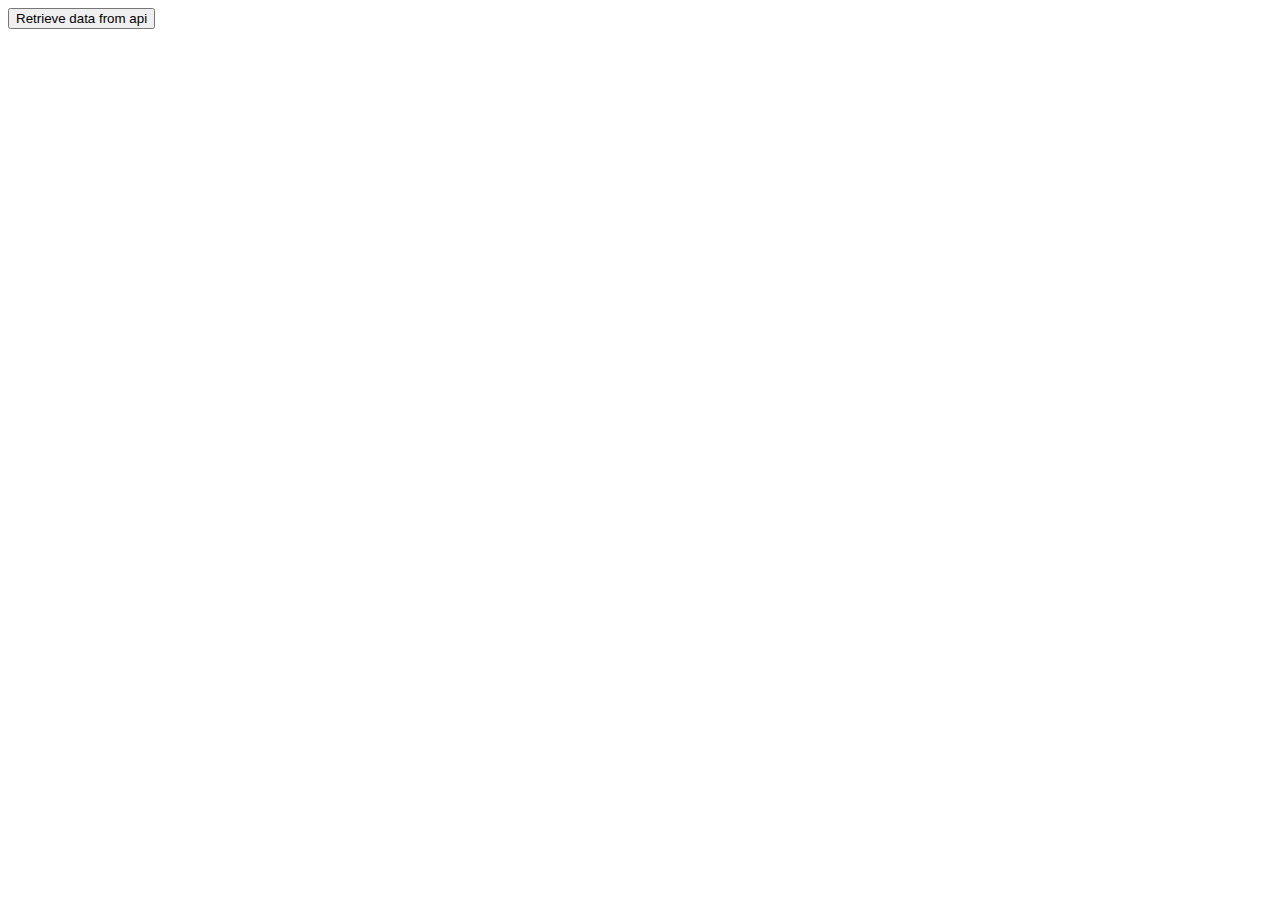
==== client/front.html @ 6da39e4c "primer commit" ====
<!DOCTYPE html>
<html lang="es">
  <head>
    <meta charset="UTF-8" />
    <meta http-equiv="X-UA-Compatible" content="IE=edge" />
    <meta name="viewport" content="width=device-width, initial-scale=1.0" />
    <title>Document</title>
    <script>
      function retrieveData () {
          fetch("http://localhost/e-commerce-ferreyra/boilerplate_front_back_php/server/productos")
          .then((res) => res.json())
          .then((data) => {
              // console.log(data);
              // data = data[0];
              // console.log(data.nombre);
              for (let i=0; i < data.length; i++) {
                const datos = document.createElement("div");
                datos.innerText = "Producto: " + data[i].nombre + "\nCantidad: " + data[i].cantidad + "\nPrecio:" + data[i].precio;
                const div = document.getElementById("datos");
                div.appendChild(datos);
              }
            });
        };
      document.addEventListener("DOMContentLoaded", function (event) { 
        const button = document.querySelector(".button");
        button.addEventListener("click", () => {
          retrieveData();
        });
        //Las peticiones se hacen a la uri del server segun las rutas definidas
        
      });
    </script>
  </head>
  <body>
    <button type="button" class="button">Retrieve data from api</button>
    <div id="datos"></div>
  </body>
</html>
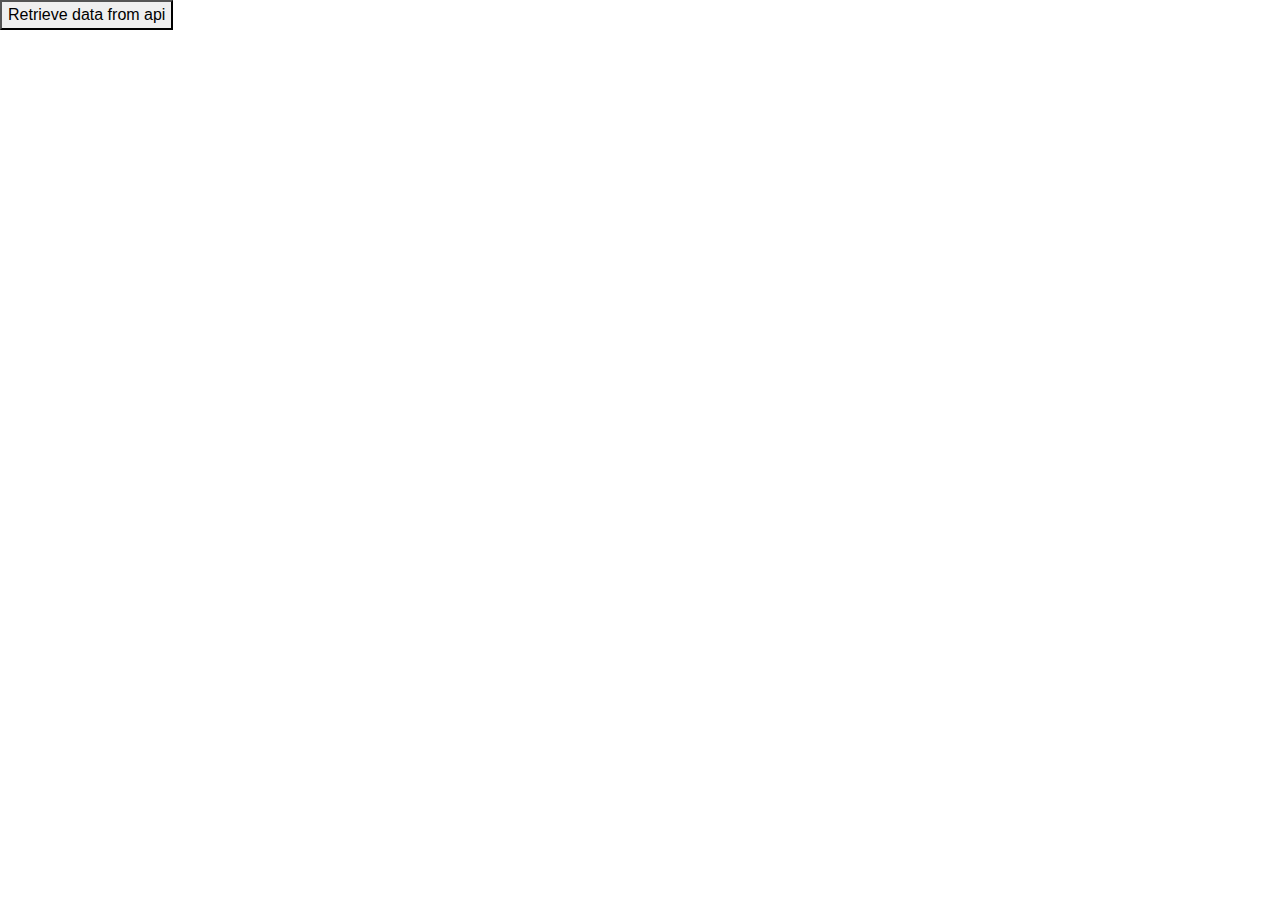
==== commit 7041471f: "Ya puede mostrar al cargar" ====
--- a/client/front.html
+++ b/client/front.html
@@ -4,20 +4,21 @@
     <meta charset="UTF-8" />
     <meta http-equiv="X-UA-Compatible" content="IE=edge" />
     <meta name="viewport" content="width=device-width, initial-scale=1.0" />
+    <link rel="stylesheet" href="bootstrap/css/bootstrap.min.css">
     <title>Document</title>
     <script>
       function retrieveData () {
-          fetch("http://localhost/e-commerce-ferreyra/boilerplate_front_back_php/server/productos")
+          fetch("http://localhost/e-commerce-ferreyra/boilerplate_front_back_php/server/mostrar-productos")
           .then((res) => res.json())
           .then((data) => {
-              // console.log(data);
-              // data = data[0];
-              // console.log(data.nombre);
-              for (let i=0; i < data.length; i++) {
-                const datos = document.createElement("div");
-                datos.innerText = "Producto: " + data[i].nombre + "\nCantidad: " + data[i].cantidad + "\nPrecio:" + data[i].precio;
-                const div = document.getElementById("datos");
-                div.appendChild(datos);
+            console.log(data)
+              let datos = document.getElementById('datos');
+              for (let i = 0; i < data.length; i++) {
+                datos.innerHTML +=`<h1>${data[i].titulo}</h1>
+                                <ul>
+                                  <li>${data[i].precio}</li>
+                                  <li>${data[i].nombre}</li>
+                                </ul>`
               }
             });
         };
@@ -33,6 +34,10 @@
   </head>
   <body>
     <button type="button" class="button">Retrieve data from api</button>
-    <div id="datos"></div>
+    <div id="datos">
+    </div>
+    <script src="https://cdn.jsdelivr.net/npm/@popperjs/core@2.9.2/dist/umd/popper.min.js" integrity="sha384-IQsoLXl5PILFhosVNubq5LC7Qb9DXgDA9i+tQ8Zj3iwWAwPtgFTxbJ8NT4GN1R8p" crossorigin="anonymous"></script>
+    <script src="https://code.jquery.com/jquery-3.6.0.js" integrity="sha256-H+K7U5CnXl1h5ywQfKtSj8PCmoN9aaq30gDh27Xc0jk=" crossorigin="anonymous"></script>
+    <script src="bootstrap/js/bootstrap.min.js"></script>
   </body>
 </html>
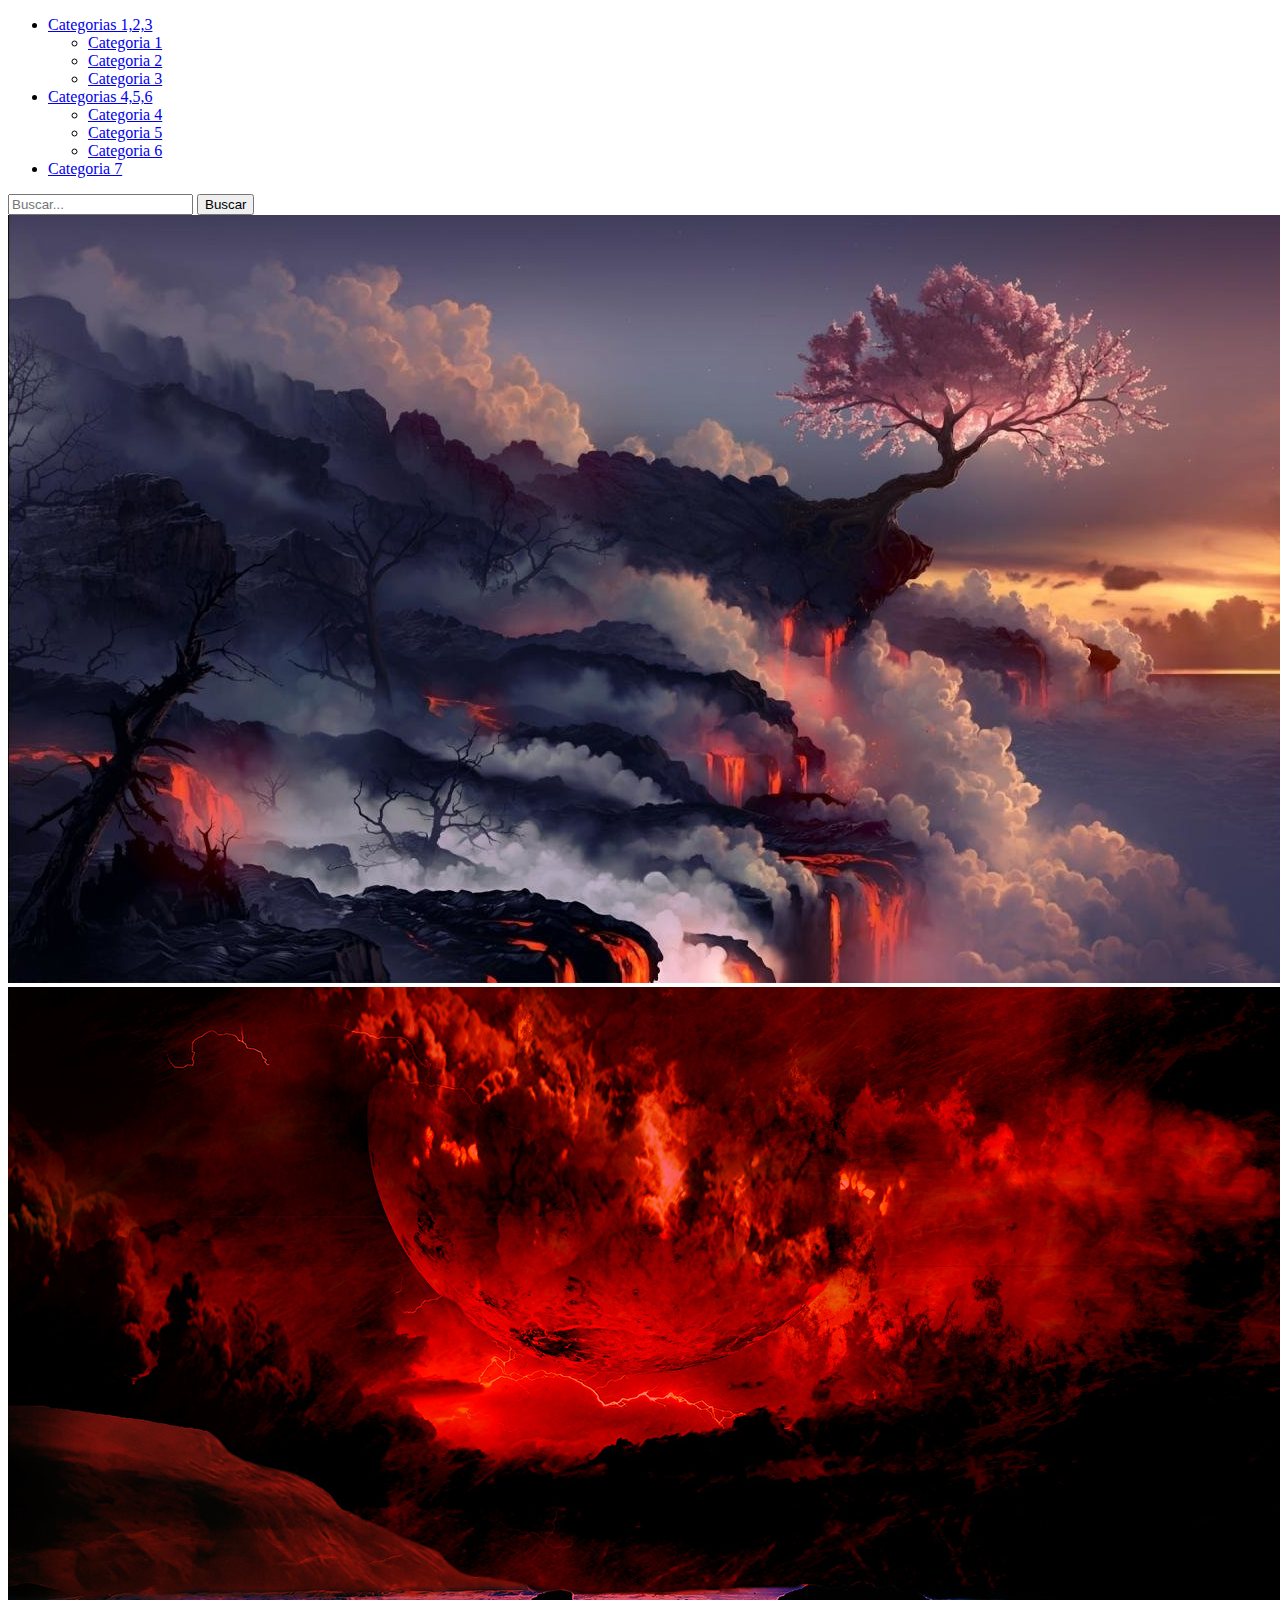
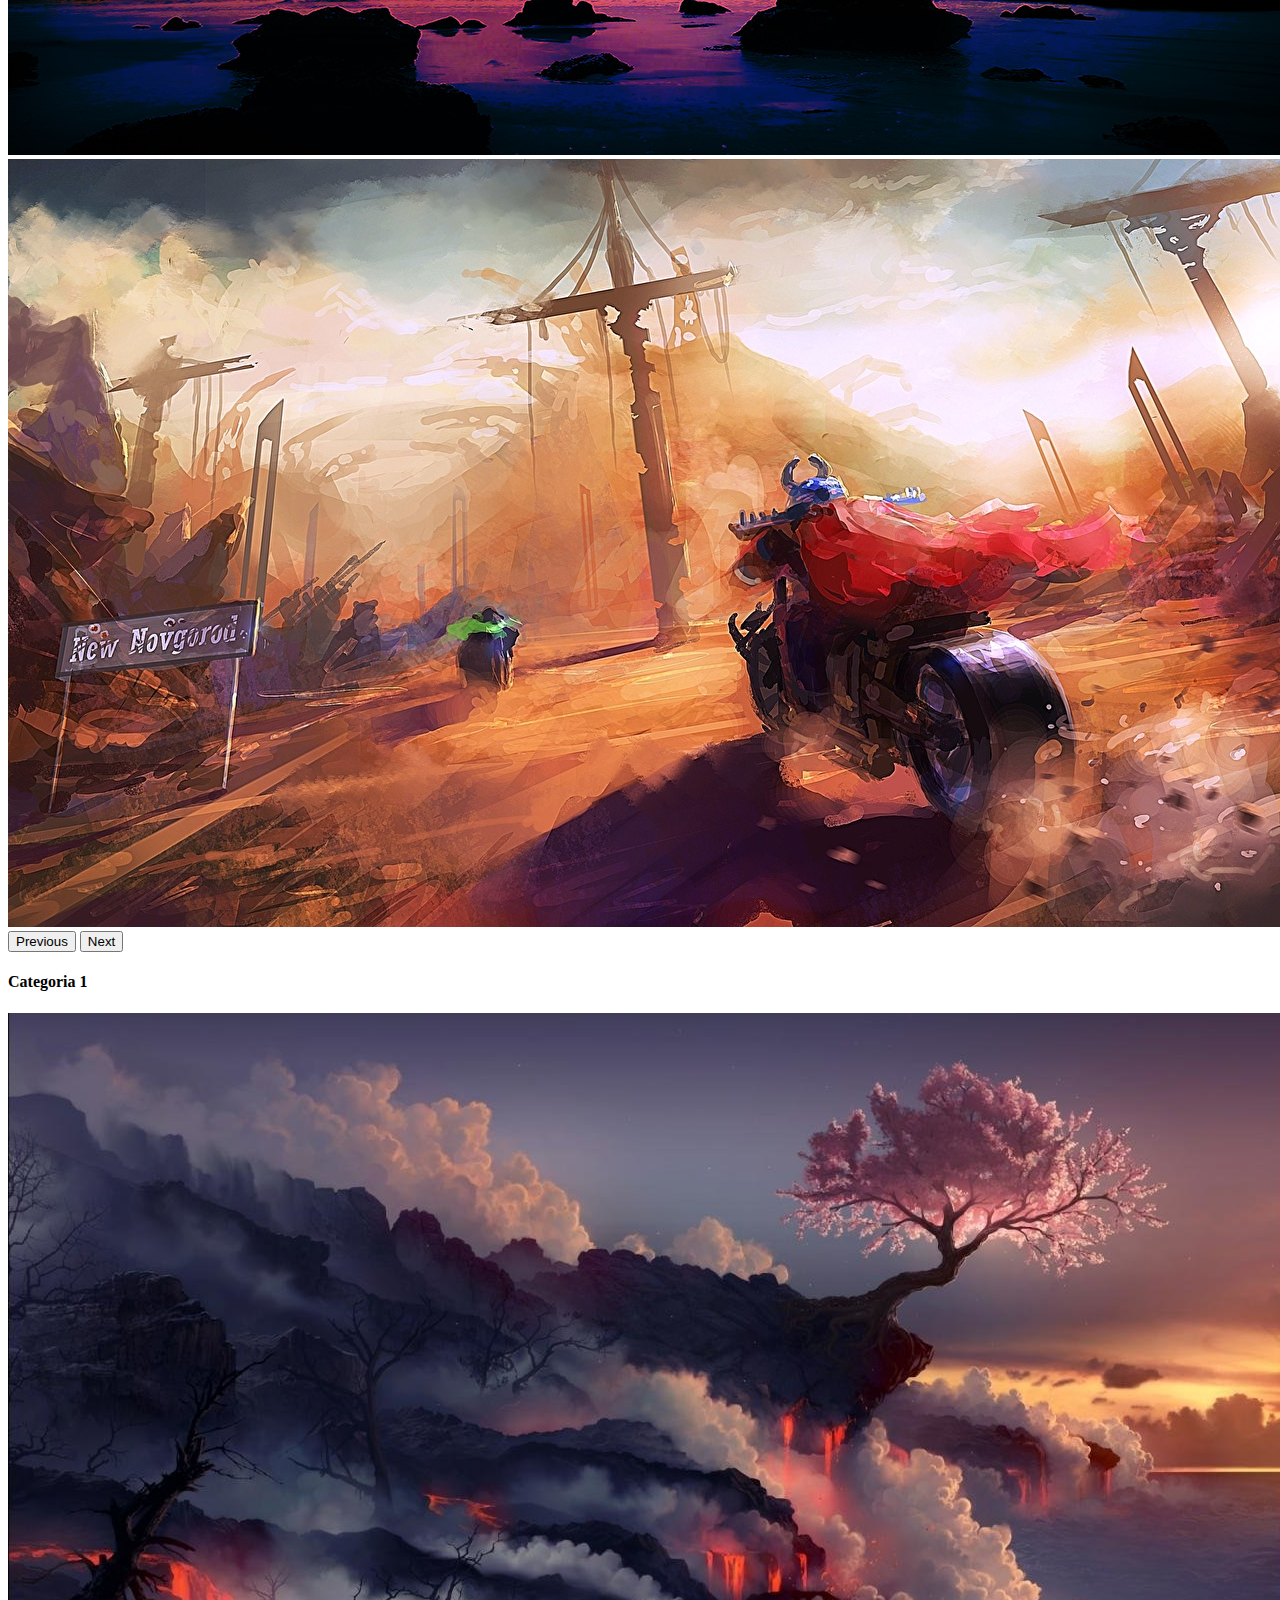
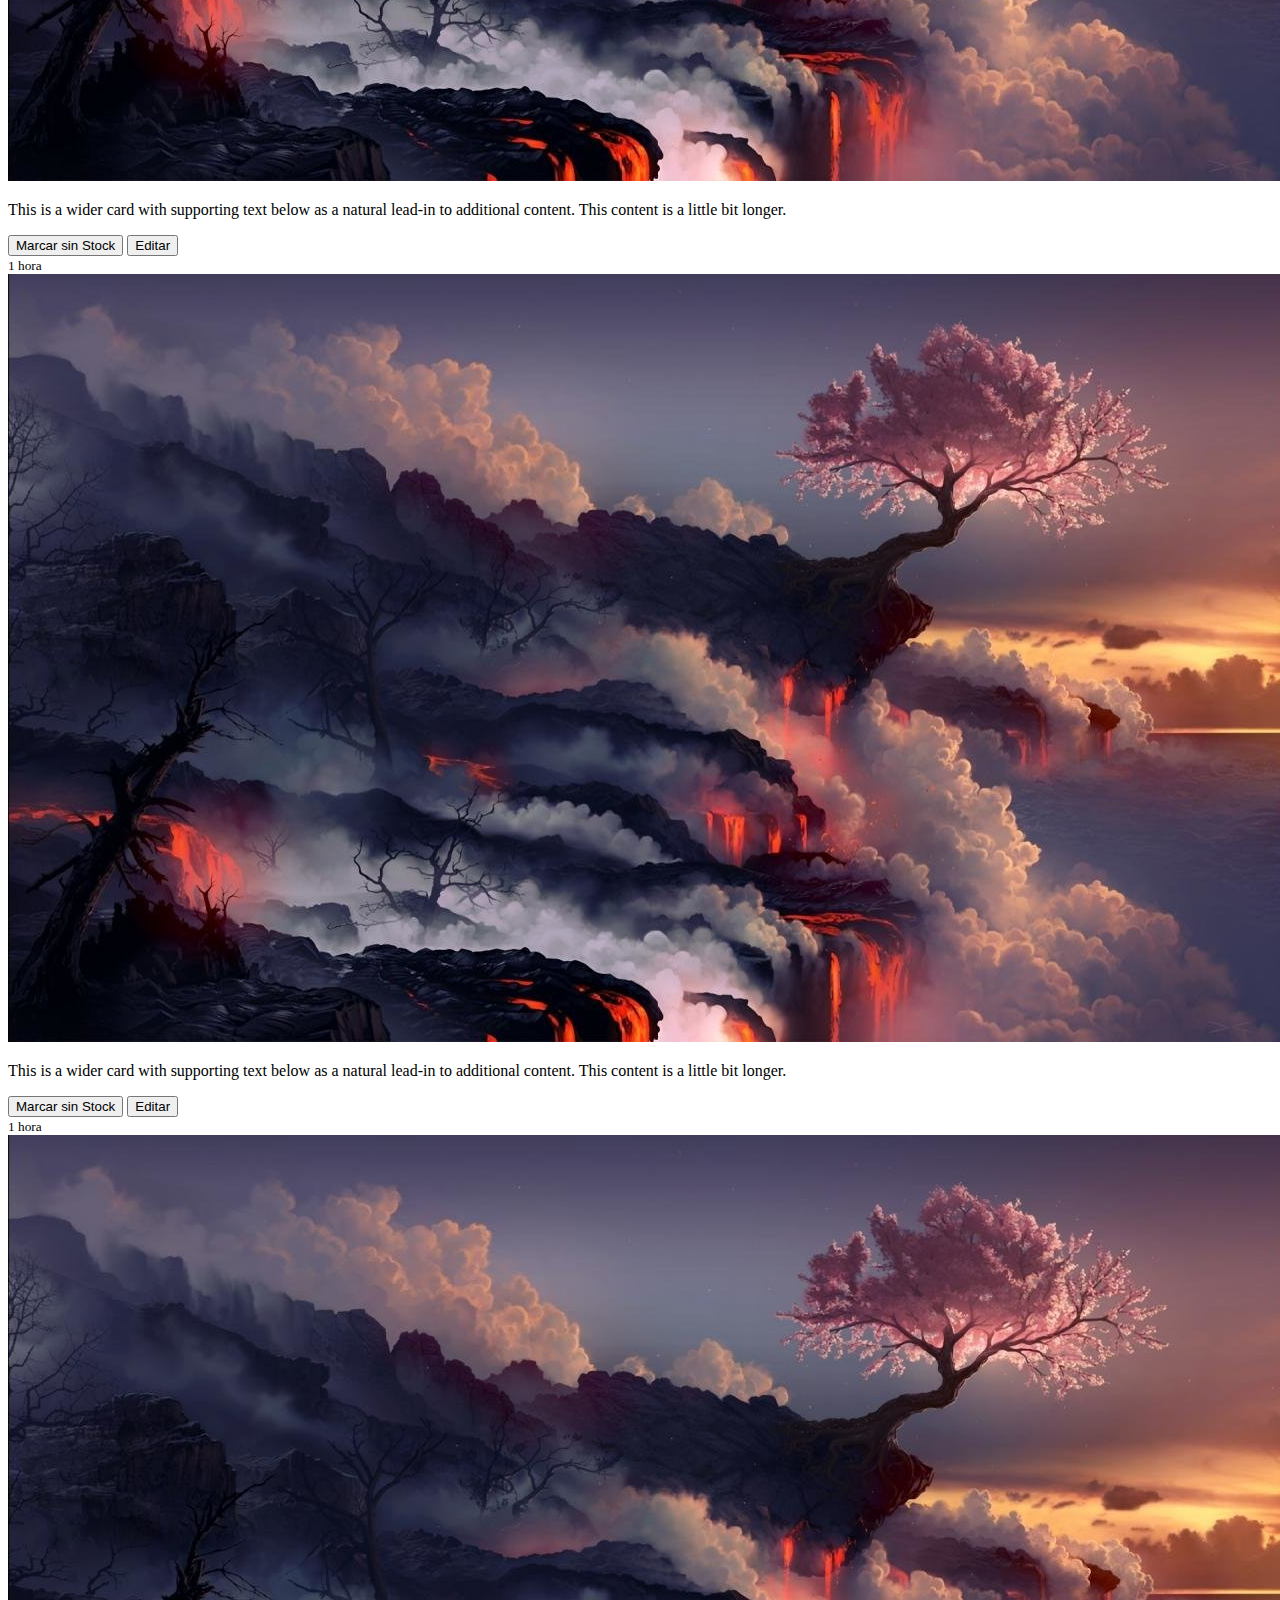
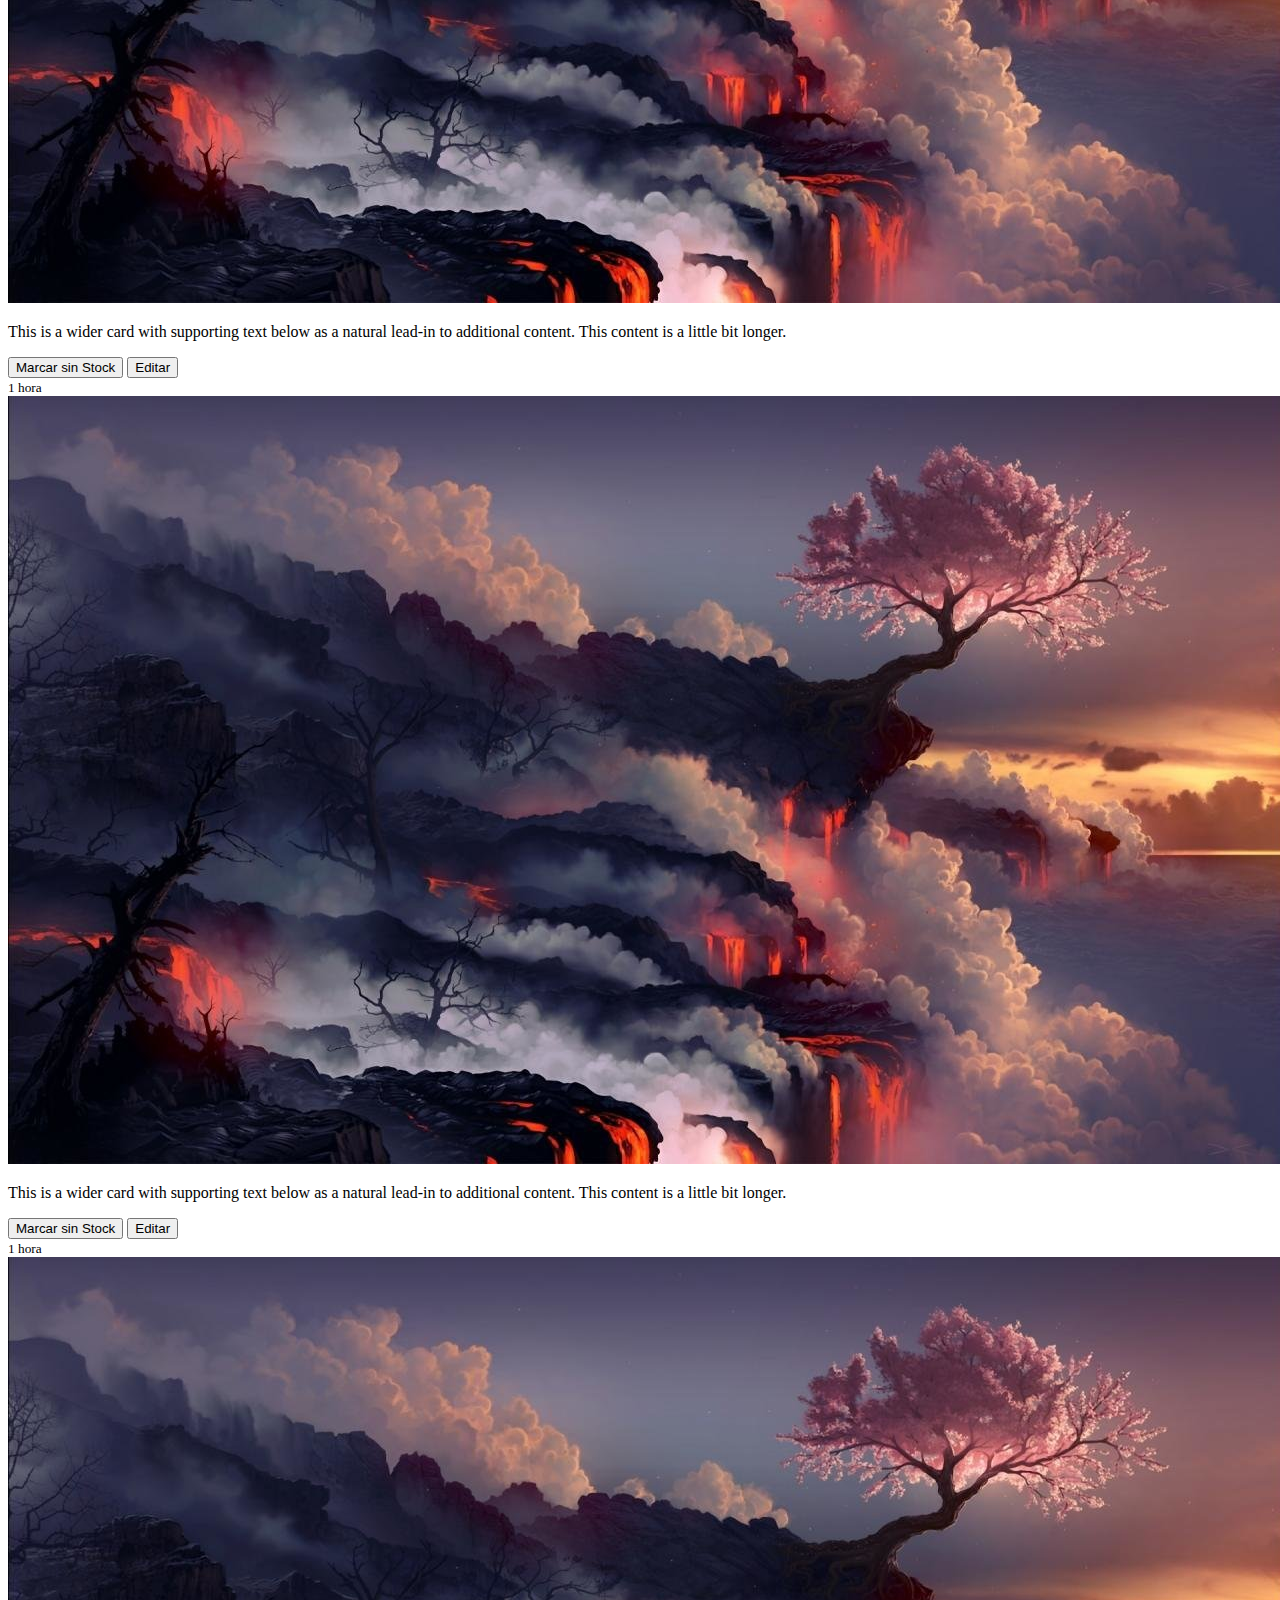
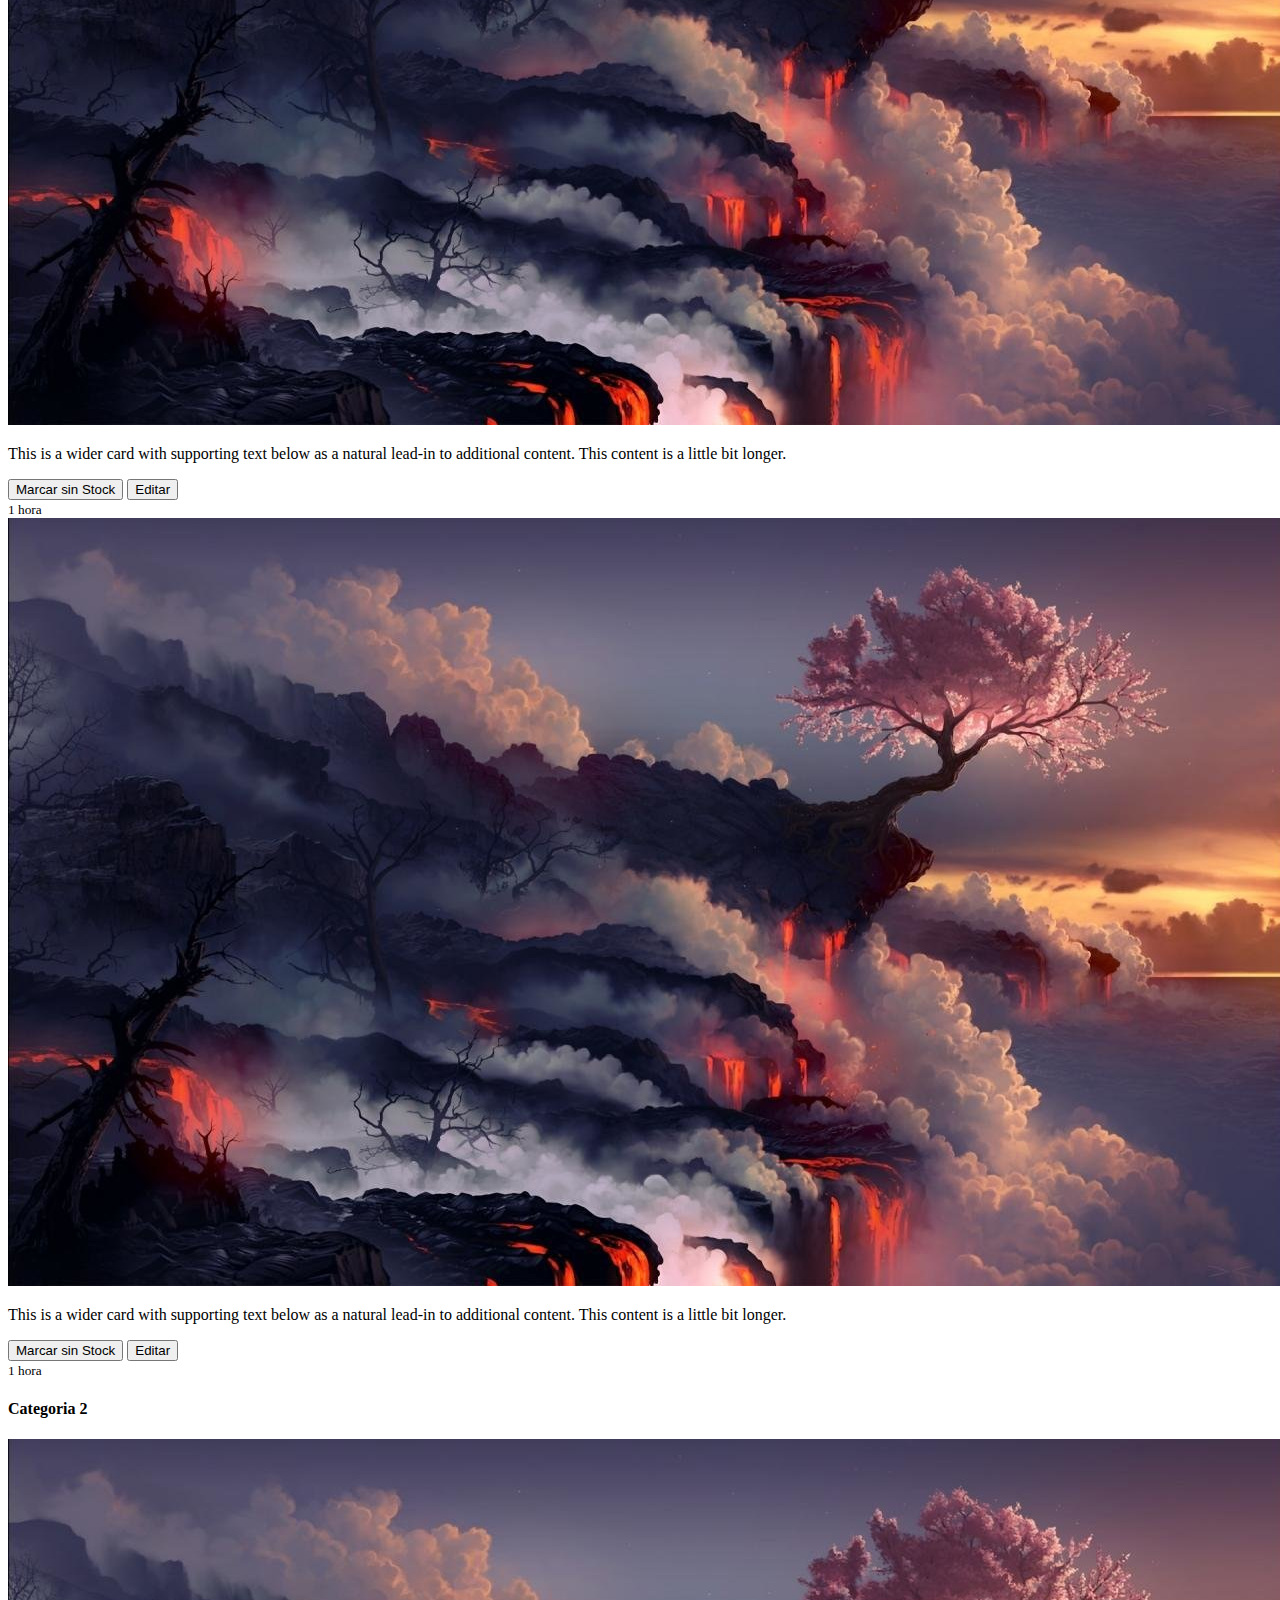
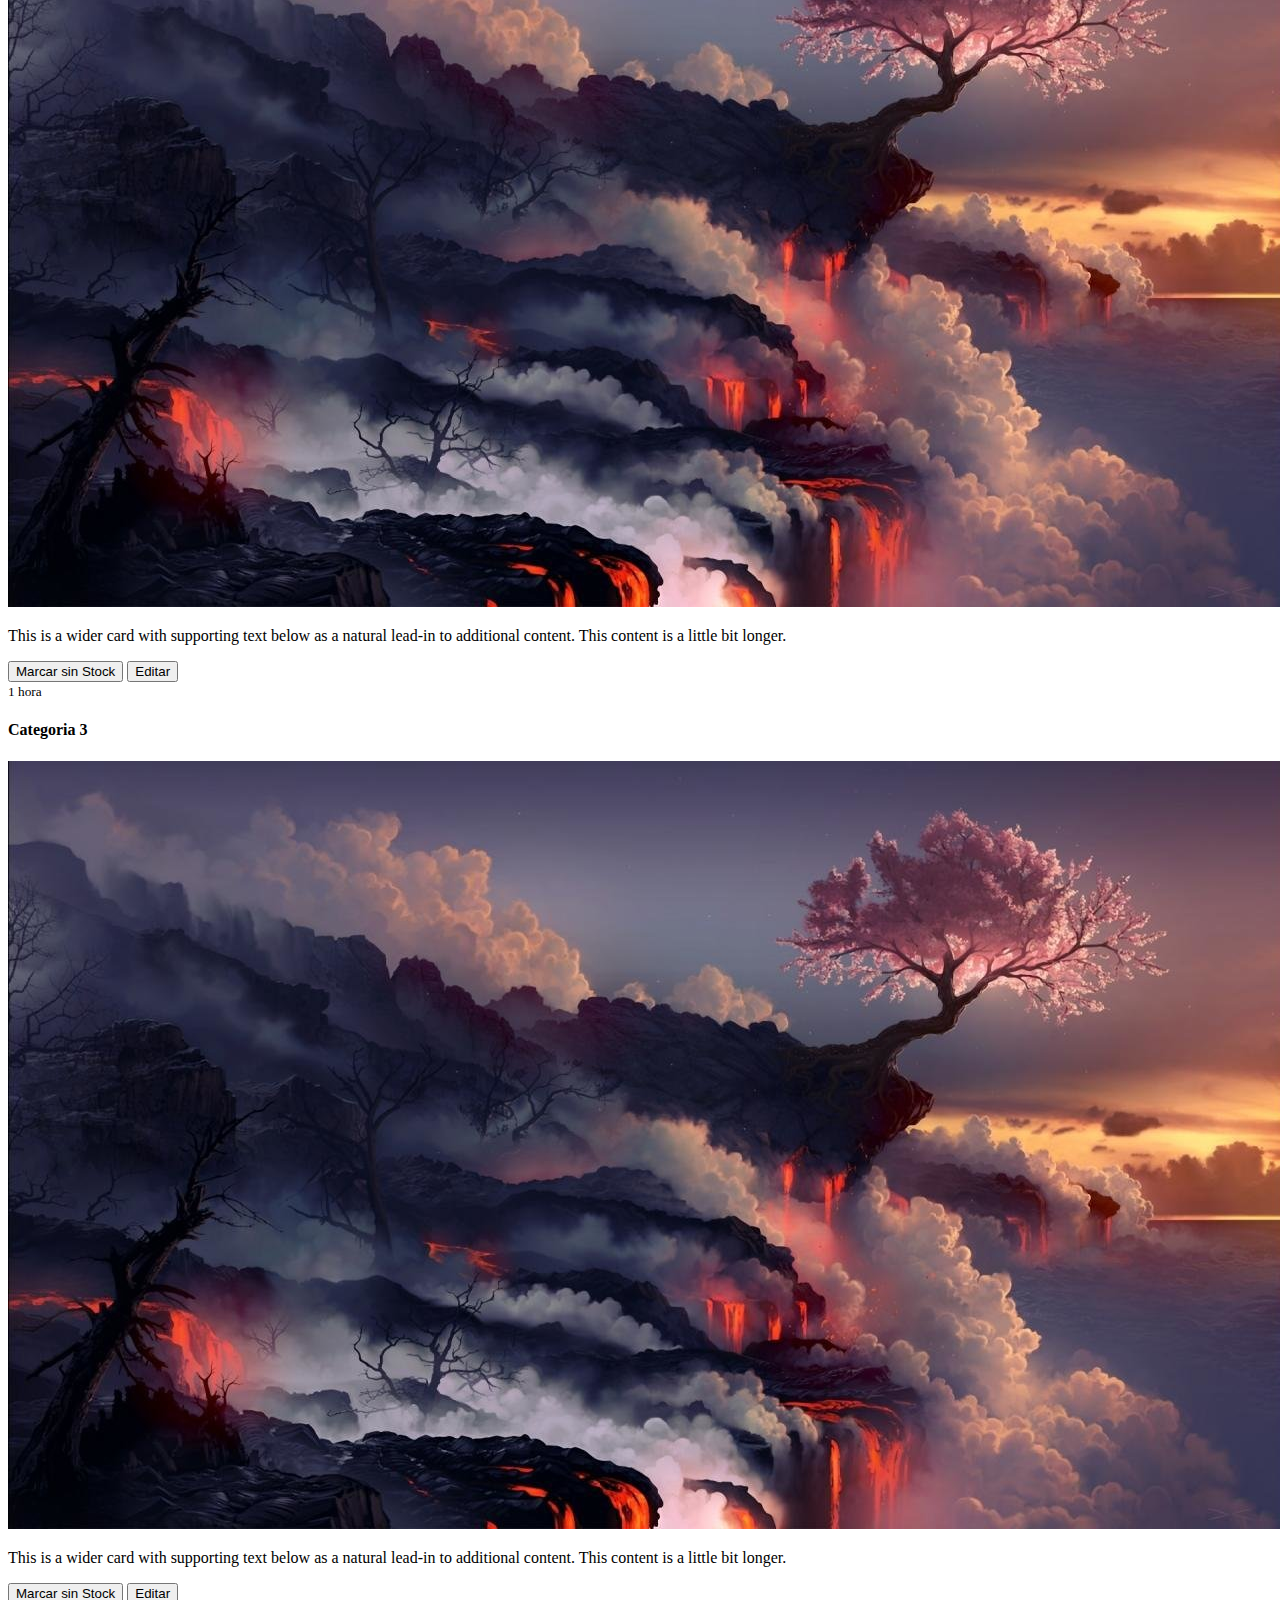
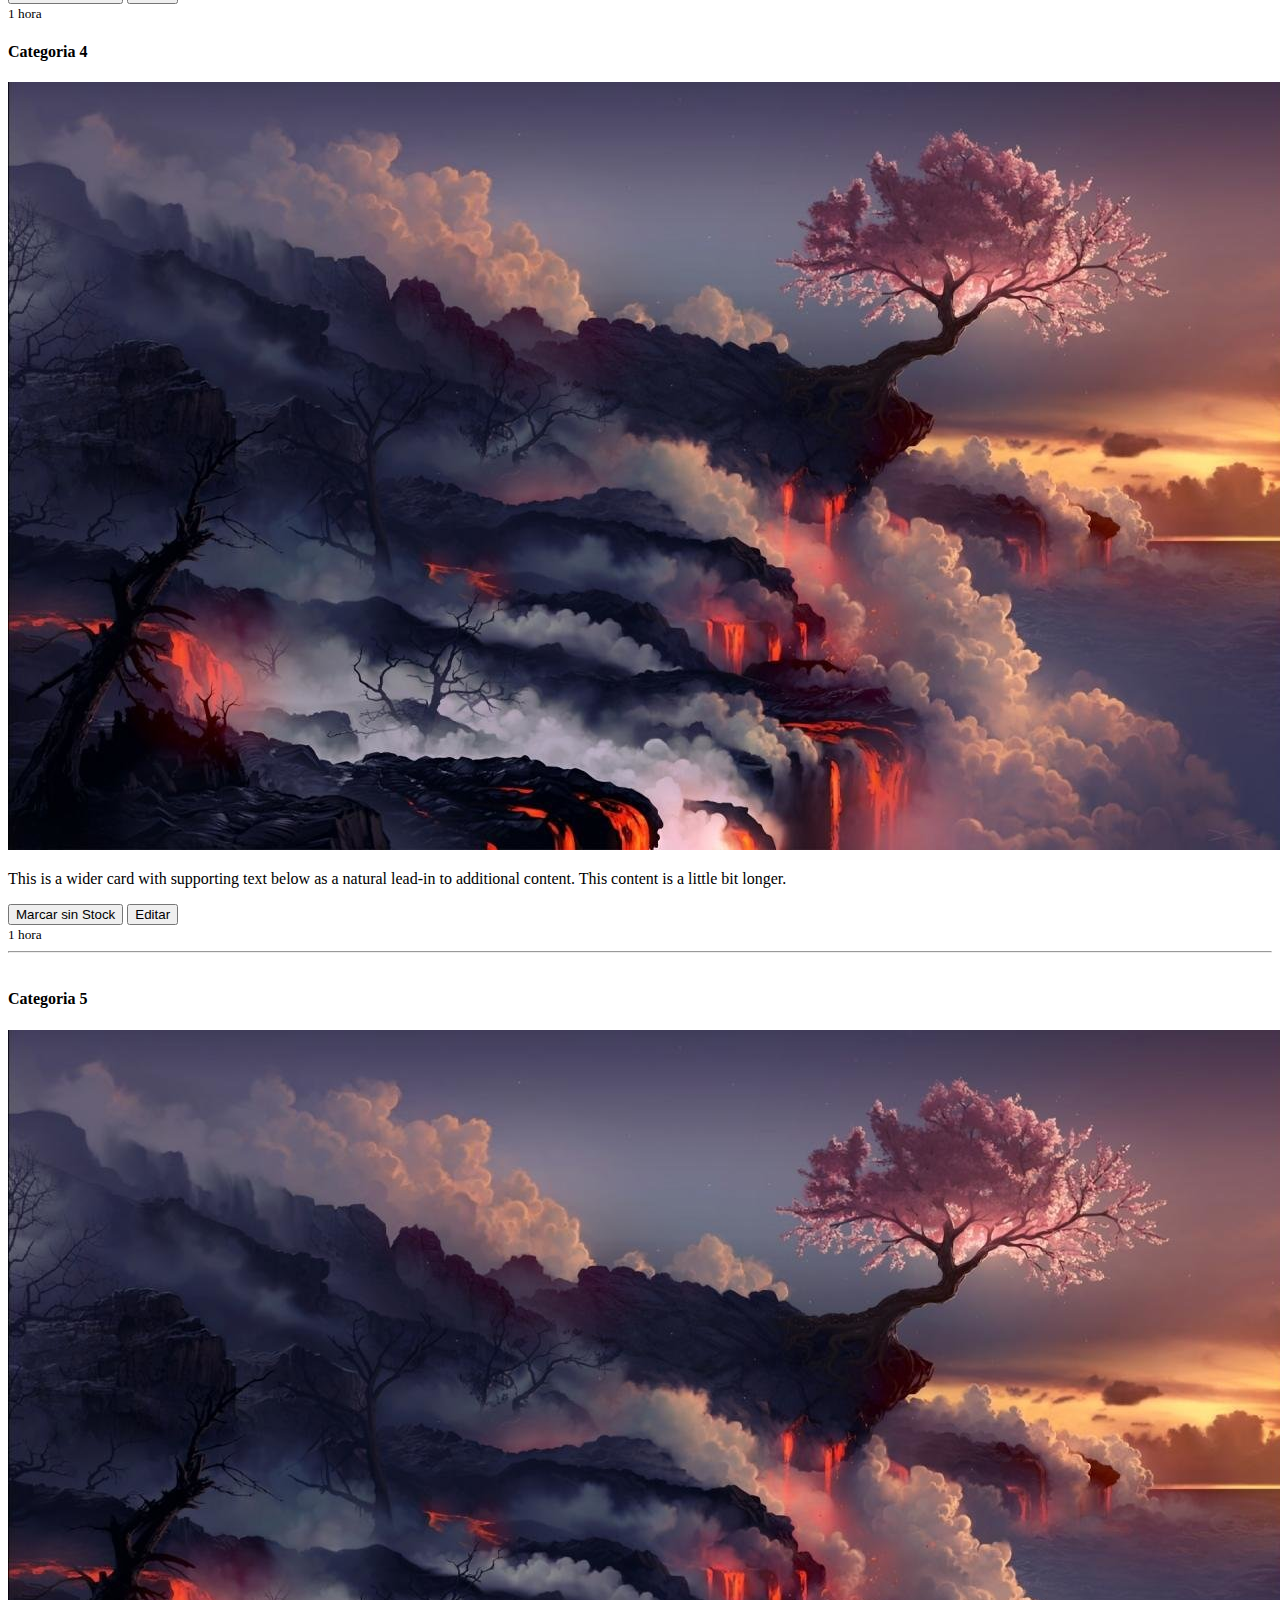
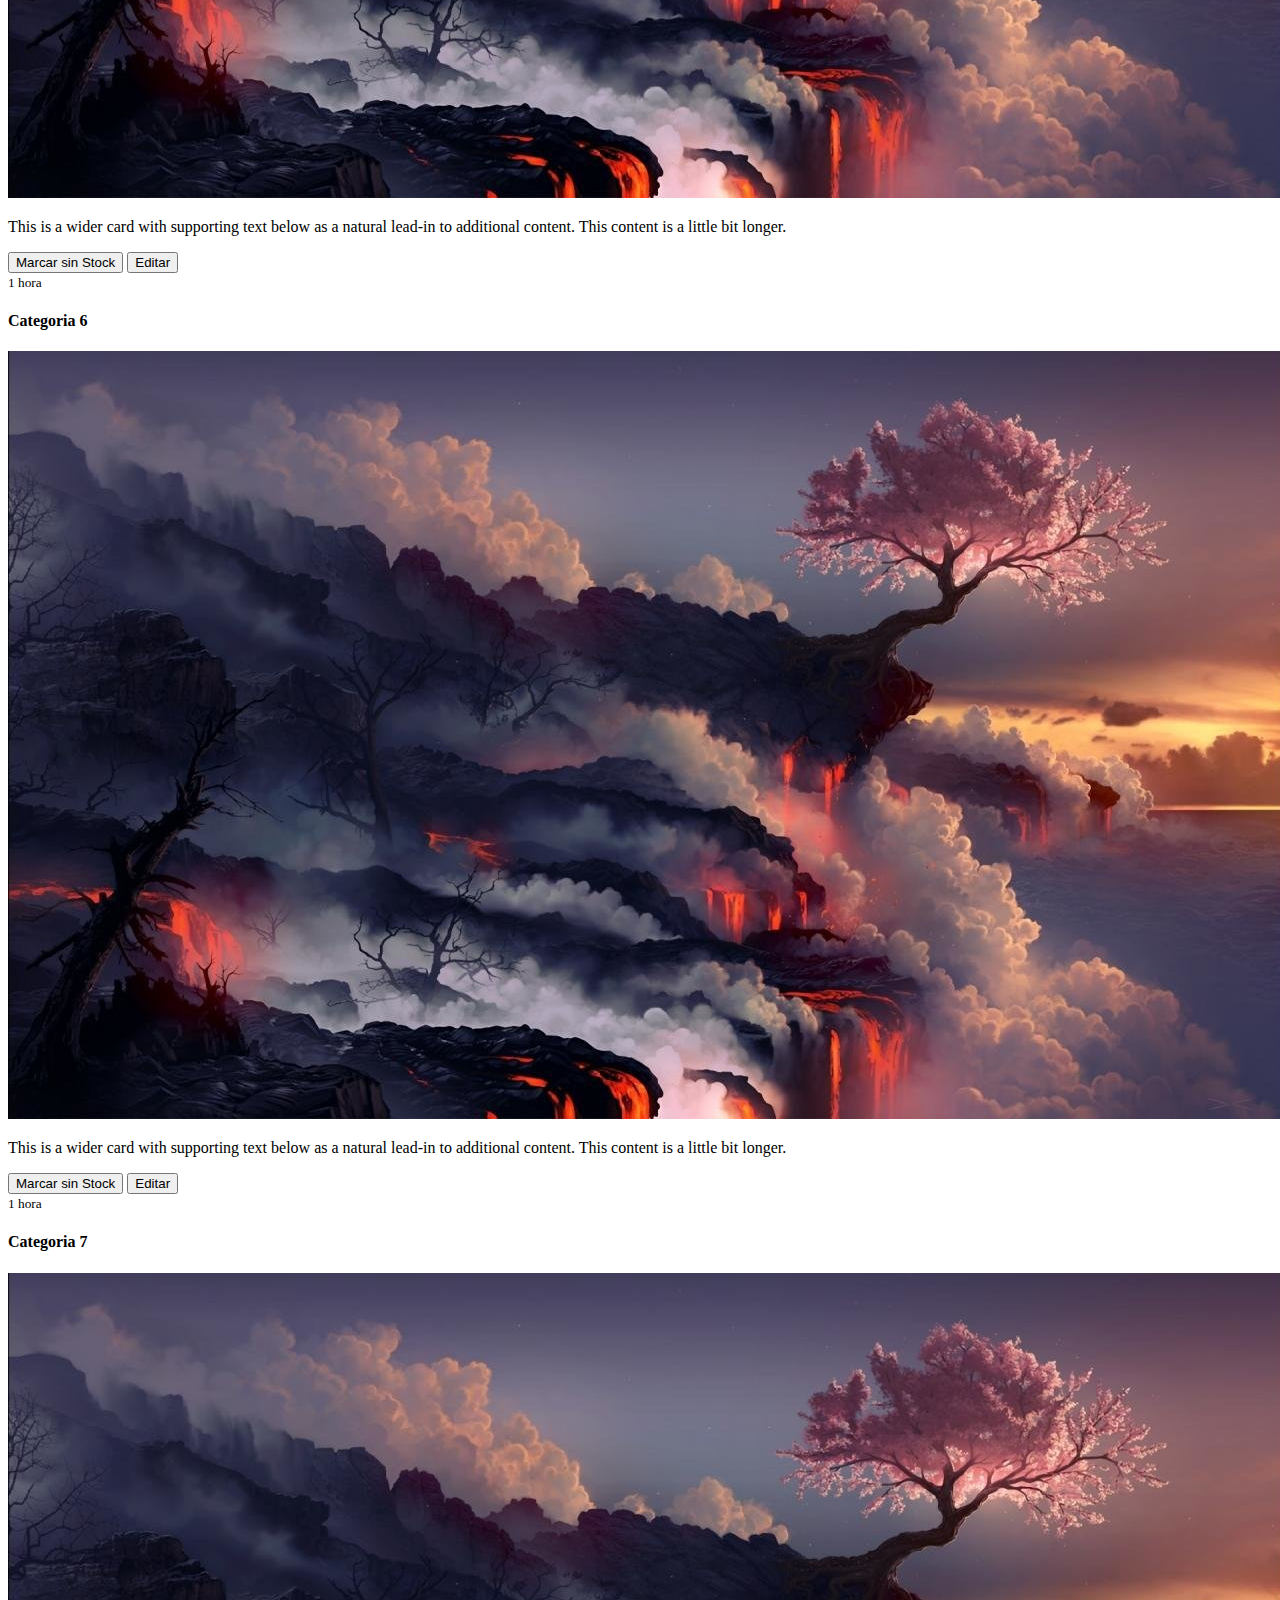
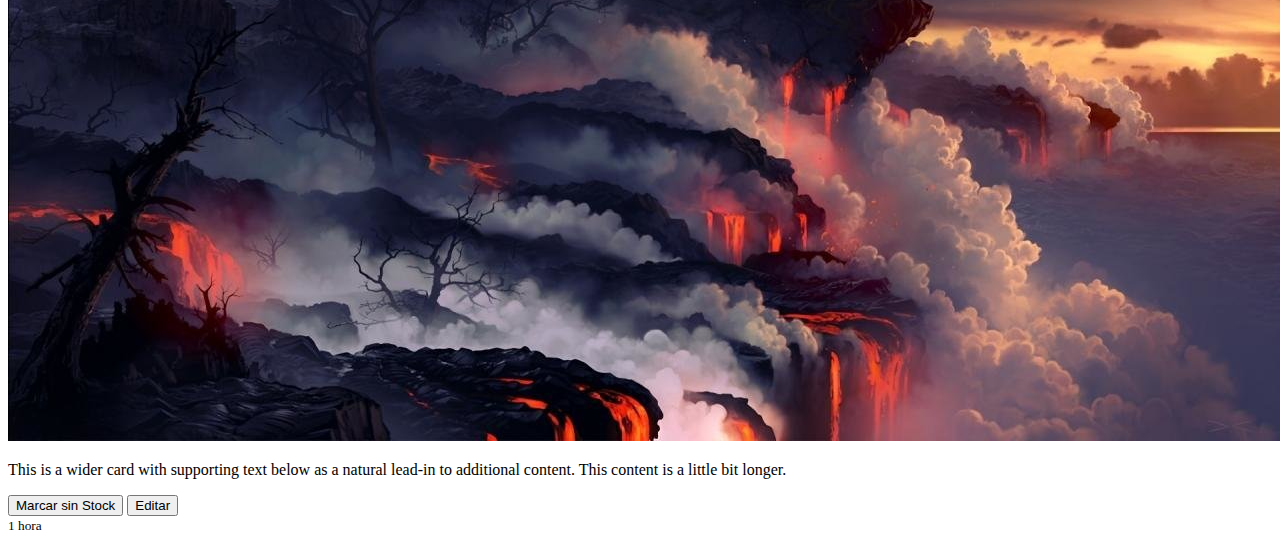
==== commit c7bab24d: "detalles" ====
--- a/client/front.html
+++ b/client/front.html
@@ -1,43 +1,670 @@
 <!DOCTYPE html>
 <html lang="es">
   <head>
+    <link
+      href="https://cdn.jsdelivr.net/npm/bootstrap@5.1.1/dist/css/bootstrap.min.css"
+      rel="stylesheet"
+      integrity="sha384-F3w7mX95PdgyTmZZMECAngseQB83DfGTowi0iMjiWaeVhAn4FJkqJByhZMI3AhiU"
+      crossorigin="anonymous"
+    />
+    <script
+      src="https://cdn.jsdelivr.net/npm/bootstrap@5.1.1/dist/js/bootstrap.bundle.min.js"
+      integrity="sha384-/bQdsTh/da6pkI1MST/rWKFNjaCP5gBSY4sEBT38Q/9RBh9AH40zEOg7Hlq2THRZ"
+      crossorigin="anonymous"
+    ></script>
     <meta charset="UTF-8" />
     <meta http-equiv="X-UA-Compatible" content="IE=edge" />
     <meta name="viewport" content="width=device-width, initial-scale=1.0" />
-    <link rel="stylesheet" href="bootstrap/css/bootstrap.min.css">
-    <title>Document</title>
+    <title>E-comerce</title>
+  </head>
+  <body
+    class="container-fluid bg-secondary bg-gradient p-2 text-dark bg-opacity-75"
+  >
+    <!--Menu con Scroll-->
+    <nav id="navbar-example2" class="navbar bg-dark navbar-light fixed-top">
+      <!--Botones-->
+      <ul class="nav nav-pills">
+        <li class="nav-item dropdown">
+          <a
+            class="nav-link dropdown-toggle"
+            data-bs-toggle="dropdown"
+            href="#dropdownMenu"
+            role="button"
+            aria-expanded="false"
+            >Categorias 1,2,3</a
+          >
+          <ul class="dropdown-menu" id="dropdownMenu">
+            <li>
+              <a class="dropdown-item" href="#scrollspyHeading1">Categoria 1</a>
+            </li>
+            <li>
+              <a class="dropdown-item" href="#scrollspyHeading2">Categoria 2</a>
+            </li>
+            <li>
+              <a class="dropdown-item" href="#scrollspyHeading3">Categoria 3</a>
+            </li>
+          </ul>
+        </li>
+
+        <li class="nav-item dropdown">
+          <a
+            class="nav-link dropdown-toggle"
+            data-bs-toggle="dropdown"
+            href="#"
+            role="button"
+            aria-expanded="false"
+            >Categorias 4,5,6</a
+          >
+          <ul class="dropdown-menu">
+            <li>
+              <a class="dropdown-item" href="#scrollspyHeading4">Categoria 4</a>
+            </li>
+            <li>
+              <a class="dropdown-item" href="#scrollspyHeading5">Categoria 5</a>
+            </li>
+            <li>
+              <a class="dropdown-item" href="#scrollspyHeading6">Categoria 6</a>
+            </li>
+          </ul>
+        </li>
+
+        <li class="nav-item">
+          <a class="nav-link" href="#scrollspyHeading7">Categoria 7</a>
+        </li>
+      </ul>
+      <!--Buscador-->
+      <nav class="">
+        <div class="container-fluid">
+          <form class="d-flex">
+            <input
+              class="form-control me-2"
+              type="search"
+              placeholder="Buscar..."
+              aria-label="Search"
+            />
+            <button class="btn btn-outline-success" type="submit">
+              Buscar
+            </button>
+          </form>
+        </div>
+      </nav>
+    </nav>
+
+    <!--Scroll de Imagenes-->
+    <div
+      id="carouselExampleInterval"
+      class="carousel slide border border-dark"
+      data-bs-ride="carousel"
+    >
+      <div class="carousel-inner">
+        <div class="carousel-item active" data-bs-interval="10000">
+          <img src=frontend/imagen1.jpg class="d-block w-100" alt="..." />
+        </div>
+        <div class="carousel-item" data-bs-interval="2000">
+          <img src=frontend/imagen2.jpg class="d-block w-100" alt="..." />
+        </div>
+        <div class="carousel-item">
+          <img src=frontend/imagen3.jpg class="d-block w-100" alt="..." />
+        </div>
+      </div>
+      <button
+        class="carousel-control-prev"
+        type="button"
+        data-bs-target="#carouselExampleInterval"
+        data-bs-slide="prev"
+      >
+        <span class="carousel-control-prev-icon" aria-hidden="true"></span>
+        <span class="visually-hidden">Previous</span>
+      </button>
+      <button
+        class="carousel-control-next"
+        type="button"
+        data-bs-target="#carouselExampleInterval"
+        data-bs-slide="next"
+      >
+        <span class="carousel-control-next-icon" aria-hidden="true"></span>
+        <span class="visually-hidden">Next</span>
+      </button>
+    </div>
+
+    <!--Puclicaciones con sus respectivas categorias-->
+    <div
+      data-bs-spy="scroll"
+      data-bs-target="#navbar-example2"
+      data-bs-offset="0"
+      class="scrollspy-example"
+      tabindex="0"
+    >
+      <h4 id="scrollspyHeading1">Categoria 1</h4>
+      <main class="container-fluid bg-secondary bg-gradient p-2 text-dark">
+        <div
+          class="
+            album
+            py-5
+            bg-light bg-secondary bg-gradient
+            p-2
+            text-dark
+            bg-opacity-75
+          "
+        >
+          <div class="container">
+            <div class="row row-cols-1 row-cols-sm-2 row-cols-md-3 g-3">
+              <!--Publicaciones-->
+              <div class="col">
+                <div data-aos="zoom-out" class="card shadow-sm">
+                  <!--Imagen del producto-->
+                  <img
+                    src="frontend/imagen1.jpg"
+                    class="card-img-top"
+                    alt="..."
+                  />
+
+                  <!--Descripcion de la publicacion-->
+                  <div class="card-body">
+                    <p class="card-text">
+                      This is a wider card with supporting text below as a
+                      natural lead-in to additional content. This content is a
+                      little bit longer.
+                    </p>
+                    <!--Botones de Editar y Marcar sin Stock-->
+                    <div
+                      class="d-flex justify-content-between align-items-center"
+                    >
+                      <div class="btn-group">
+                        <button type="button" class="btn btn-outline-danger">
+                          Marcar sin Stock
+                        </button>
+                        <button type="button" class="btn btn-outline-success">
+                          Editar
+                        </button>
+                        <!--Tiempo en la esquina inferior derecha-->
+                      </div>
+                      <small class="text-muted">1 hora</small>
+                    </div>
+                  </div>
+                </div>
+              </div>
+              <div class="col">
+                <div data-aos="zoom-out" class="card shadow-sm">
+                  <!--Imagen del producto-->
+                  <img
+                    src="frontend/imagen1.jpg"
+                    class="card-img-top"
+                    alt="..."
+                  />
+
+                  <!--Descripcion de la publicacion-->
+                  <div class="card-body">
+                    <p class="card-text">
+                      This is a wider card with supporting text below as a
+                      natural lead-in to additional content. This content is a
+                      little bit longer.
+                    </p>
+                    <!--Botones de Editar y Marcar sin Stock-->
+                    <div
+                      class="d-flex justify-content-between align-items-center"
+                    >
+                      <div class="btn-group">
+                        <button type="button" class="btn btn-outline-danger">
+                          Marcar sin Stock
+                        </button>
+                        <button type="button" class="btn btn-outline-success">
+                          Editar
+                        </button>
+                        <!--Tiempo en la esquina inferior derecha-->
+                      </div>
+                      <small class="text-muted">1 hora</small>
+                    </div>
+                  </div>
+                </div>
+              </div>
+              <div class="col">
+                <div data-aos="zoom-out" class="card shadow-sm">
+                  <!--Imagen del producto-->
+                  <img
+                    src="frontend/imagen1.jpg"
+                    class="card-img-top"
+                    alt="..."
+                  />
+
+                  <!--Descripcion de la publicacion-->
+                  <div class="card-body">
+                    <p class="card-text">
+                      This is a wider card with supporting text below as a
+                      natural lead-in to additional content. This content is a
+                      little bit longer.
+                    </p>
+                    <!--Botones de Editar y Marcar sin Stock-->
+                    <div
+                      class="d-flex justify-content-between align-items-center"
+                    >
+                      <div class="btn-group">
+                        <button type="button" class="btn btn-outline-danger">
+                          Marcar sin Stock
+                        </button>
+                        <button type="button" class="btn btn-outline-success">
+                          Editar
+                        </button>
+                        <!--Tiempo en la esquina inferior derecha-->
+                      </div>
+                      <small class="text-muted">1 hora</small>
+                    </div>
+                  </div>
+                </div>
+              </div>
+              <div class="col">
+                <div data-aos="zoom-out" class="card shadow-sm">
+                  <!--Imagen del producto-->
+                  <img
+                    src="frontend/imagen1.jpg"
+                    class="card-img-top"
+                    alt="..."
+                  />
+
+                  <!--Descripcion de la publicacion-->
+                  <div class="card-body">
+                    <p class="card-text">
+                      This is a wider card with supporting text below as a
+                      natural lead-in to additional content. This content is a
+                      little bit longer.
+                    </p>
+                    <!--Botones de Editar y Marcar sin Stock-->
+                    <div
+                      class="d-flex justify-content-between align-items-center"
+                    >
+                      <div class="btn-group">
+                        <button type="button" class="btn btn-outline-danger">
+                          Marcar sin Stock
+                        </button>
+                        <button type="button" class="btn btn-outline-success">
+                          Editar
+                        </button>
+                        <!--Tiempo en la esquina inferior derecha-->
+                      </div>
+                      <small class="text-muted">1 hora</small>
+                    </div>
+                  </div>
+                </div>
+              </div>
+              <div class="col">
+                <div data-aos="zoom-out" class="card shadow-sm">
+                  <!--Imagen del producto-->
+                  <img src=frontend/imagen1.jpg class="card-img-top" alt="..."
+                  />
+
+                  <!--Descripcion de la publicacion-->
+                  <div class="card-body">
+                    <p class="card-text">
+                      This is a wider card with supporting text below as a
+                      natural lead-in to additional content. This content is a
+                      little bit longer.
+                    </p>
+                    <!--Botones de Editar y Marcar sin Stock-->
+                    <div
+                      class="d-flex justify-content-between align-items-center"
+                    >
+                      <div class="btn-group">
+                        <button type="button" class="btn btn-outline-danger">
+                          Marcar sin Stock
+                        </button>
+                        <button type="button" class="btn btn-outline-success">
+                          Editar
+                        </button>
+                        <!--Tiempo en la esquina inferior derecha-->
+                      </div>
+                      <small class="text-muted">1 hora</small>
+                    </div>
+                  </div>
+                </div>
+              </div>
+              <div class="col">
+                <div data-aos="zoom-out" class="card shadow-sm">
+                  <!--Imagen del producto-->
+                  <img src=frontend/imagen1.jpg class="card-img-top" alt="..."
+                  />
+
+                  <!--Descripcion de la publicacion-->
+                  <div class="card-body">
+                    <p class="card-text">
+                      This is a wider card with supporting text below as a
+                      natural lead-in to additional content. This content is a
+                      little bit longer.
+                    </p>
+                    <!--Botones de Editar y Marcar sin Stock-->
+                    <div
+                      class="d-flex justify-content-between align-items-center"
+                    >
+                      <div class="btn-group">
+                        <button type="button" class="btn btn-outline-danger">
+                          Marcar sin Stock
+                        </button>
+                        <button type="button" class="btn btn-outline-success">
+                          Editar
+                        </button>
+                        <!--Tiempo en la esquina inferior derecha-->
+                      </div>
+                      <small class="text-muted">1 hora</small>
+                    </div>
+                  </div>
+                </div>
+              </div>
+            </div>
+          </div>
+        </div>
+      </main>
+
+      <h4 id="scrollspyHeading2">Categoria 2</h4>
+      <main class="container-fluid bg-secondary bg-gradient p-2 text-dark">
+        <div
+          class="
+            album
+            py-5
+            bg-light bg-secondary bg-gradient
+            p-2
+            text-dark
+            bg-opacity-75
+          "
+        >
+          <div class="container">
+            <div class="row row-cols-1 row-cols-sm-2 row-cols-md-3 g-3">
+              <div class="col">
+                <div data-aos="zoom-out" class="card shadow-sm">
+                  <!--Imagen del producto-->
+                  <img src=frontend/imagen1.jpg class="card-img-top" alt="..."
+                  />
+
+                  <!--Descripcion de la publicacion-->
+                  <div class="card-body">
+                    <p class="card-text">
+                      This is a wider card with supporting text below as a
+                      natural lead-in to additional content. This content is a
+                      little bit longer.
+                    </p>
+                    <!--Botones de Editar y Marcar sin Stock-->
+                    <div
+                      class="d-flex justify-content-between align-items-center"
+                    >
+                      <div class="btn-group">
+                        <button type="button" class="btn btn-outline-danger">
+                          Marcar sin Stock
+                        </button>
+                        <button type="button" class="btn btn-outline-success">
+                          Editar
+                        </button>
+                        <!--Tiempo en la esquina inferior derecha-->
+                      </div>
+                      <small class="text-muted">1 hora</small>
+                    </div>
+                  </div>
+                </div>
+              </div>
+            </div>
+          </div>
+        </div>
+      </main>
+      <h4 id="scrollspyHeading3">Categoria 3</h4>
+      <main class="container-fluid bg-secondary bg-gradient p-2 text-dark">
+        <div
+          class="
+            album
+            py-5
+            bg-light bg-secondary bg-gradient
+            p-2
+            text-dark
+            bg-opacity-75
+          "
+        >
+          <div class="container">
+            <div class="row row-cols-1 row-cols-sm-2 row-cols-md-3 g-3">
+              <div class="col">
+                <div data-aos="zoom-out" class="card shadow-sm">
+                  <!--Imagen del producto-->
+                  <img src=frontend/imagen1.jpg class="card-img-top" alt="..."
+                  />
+
+                  <!--Descripcion de la publicacion-->
+                  <div class="card-body">
+                    <p class="card-text">
+                      This is a wider card with supporting text below as a
+                      natural lead-in to additional content. This content is a
+                      little bit longer.
+                    </p>
+                    <!--Botones de Editar y Marcar sin Stock-->
+                    <div
+                      class="d-flex justify-content-between align-items-center"
+                    >
+                      <div class="btn-group">
+                        <button type="button" class="btn btn-outline-danger">
+                          Marcar sin Stock
+                        </button>
+                        <button type="button" class="btn btn-outline-success">
+                          Editar
+                        </button>
+                        <!--Tiempo en la esquina inferior derecha-->
+                      </div>
+                      <small class="text-muted">1 hora</small>
+                    </div>
+                  </div>
+                </div>
+              </div>
+            </div>
+          </div>
+        </div>
+      </main>
+      <h4 id="scrollspyHeading4">Categoria 4</h4>
+      <main class="container-fluid bg-secondary bg-gradient p-2 text-dark">
+        <div
+          class="
+            album
+            py-5
+            bg-light bg-secondary bg-gradient
+            p-2
+            text-dark
+            bg-opacity-75
+          "
+        >
+          <div class="container">
+            <div class="row row-cols-1 row-cols-sm-2 row-cols-md-3 g-3">
+              <div class="col">
+                <div data-aos="zoom-out" class="card shadow-sm">
+                  <!--Imagen del producto-->
+                  <img src=frontend/imagen1.jpg class="card-img-top" alt="..."
+                  />
+
+                  <!--Descripcion de la publicacion-->
+                  <div class="card-body">
+                    <p class="card-text">
+                      This is a wider card with supporting text below as a
+                      natural lead-in to additional content. This content is a
+                      little bit longer.
+                    </p>
+                    <!--Botones de Editar y Marcar sin Stock-->
+                    <div
+                      class="d-flex justify-content-between align-items-center"
+                    >
+                      <div class="btn-group">
+                        <button type="button" class="btn btn-outline-danger">
+                          Marcar sin Stock
+                        </button>
+                        <button type="button" class="btn btn-outline-success">
+                          Editar
+                        </button>
+                        <!--Tiempo en la esquina inferior derecha-->
+                      </div>
+                      <small class="text-muted">1 hora</small>
+                    </div>
+                  </div>
+                </div>
+              </div>
+            </div>
+          </div>
+        </div>
+      </main>
+      <li><hr class="dropdown-divider" /></li>
+      <h4 id="scrollspyHeading5">Categoria 5</h4>
+      <main class="container-fluid bg-secondary bg-gradient p-2 text-dark">
+        <div
+          class="
+            album
+            py-5
+            bg-light bg-secondary bg-gradient
+            p-2
+            text-dark
+            bg-opacity-75
+          "
+        >
+          <div class="container">
+            <div class="row row-cols-1 row-cols-sm-2 row-cols-md-3 g-3">
+              <div class="col">
+                <div data-aos="zoom-out" class="card shadow-sm">
+                  <!--Imagen del producto-->
+                  <img src=frontend/imagen1.jpg class="card-img-top" alt="..."
+                  />
+
+                  <!--Descripcion de la publicacion-->
+                  <div class="card-body">
+                    <p class="card-text">
+                      This is a wider card with supporting text below as a
+                      natural lead-in to additional content. This content is a
+                      little bit longer.
+                    </p>
+                    <!--Botones de Editar y Marcar sin Stock-->
+                    <div
+                      class="d-flex justify-content-between align-items-center"
+                    >
+                      <div class="btn-group">
+                        <button type="button" class="btn btn-outline-danger">
+                          Marcar sin Stock
+                        </button>
+                        <button type="button" class="btn btn-outline-success">
+                          Editar
+                        </button>
+                        <!--Tiempo en la esquina inferior derecha-->
+                      </div>
+                      <small class="text-muted">1 hora</small>
+                    </div>
+                  </div>
+                </div>
+              </div>
+            </div>
+          </div>
+        </div>
+      </main>
+      <h4 id="scrollspyHeading6">Categoria 6</h4>
+      <main>
+        <div
+          class="
+            album
+            py-5
+            bg-light bg-secondary bg-gradient
+            p-2
+            text-dark
+            bg-opacity-75
+          "
+        >
+          <div class="container">
+            <div class="row row-cols-1 row-cols-sm-2 row-cols-md-3 g-3">
+              <div class="col">
+                <div data-aos="zoom-out" class="card shadow-sm">
+                  <!--Imagen del producto-->
+                  <img src=frontend/imagen1.jpg class="card-img-top" alt="..."
+                  />
+
+                  <!--Descripcion de la publicacion-->
+                  <div class="card-body">
+                    <p class="card-text">
+                      This is a wider card with supporting text below as a
+                      natural lead-in to additional content. This content is a
+                      little bit longer.
+                    </p>
+                    <!--Botones de Editar y Marcar sin Stock-->
+                    <div
+                      class="d-flex justify-content-between align-items-center"
+                    >
+                      <div class="btn-group">
+                        <button type="button" class="btn btn-outline-danger">
+                          Marcar sin Stock
+                        </button>
+                        <button type="button" class="btn btn-outline-success">
+                          Editar
+                        </button>
+                        <!--Tiempo en la esquina inferior derecha-->
+                      </div>
+                      <small class="text-muted">1 hora</small>
+                    </div>
+                  </div>
+                </div>
+              </div>
+            </div>
+          </div>
+        </div>
+      </main>
+      <h4 id="scrollspyHeading7">Categoria 7</h4>
+      <main class="container-fluid bg-secondary bg-gradient p-2 text-dark">
+        <div
+          class="
+            album
+            py-5
+            bg-light bg-secondary bg-gradient
+            p-2
+            text-dark
+            bg-opacity-75
+          "
+        >
+          <div class="container">
+            <div class="row row-cols-1 row-cols-sm-2 row-cols-md-3 g-3">
+              <div class="col">
+                <div data-aos="zoom-out" class="card shadow-sm">
+                  <!--Imagen del producto-->
+                  <img src=frontend/imagen1.jpg class="card-img-top" alt="..."
+                  />
+
+                  <!--Descripcion de la publicacion-->
+                  <div class="card-body">
+                    <p class="card-text">
+                      This is a wider card with supporting text below as a
+                      natural lead-in to additional content. This content is a
+                      little bit longer.
+                    </p>
+                    <!--Botones de Editar y Marcar sin Stock-->
+                    <div
+                      class="d-flex justify-content-between align-items-center"
+                    >
+                      <div class="btn-group">
+                        <button type="button" class="btn btn-outline-danger">
+                          Marcar sin Stock
+                        </button>
+                        <button type="button" class="btn btn-outline-success">
+                          Editar
+                        </button>
+                        <!--Tiempo en la esquina inferior derecha-->
+                      </div>
+                      <small class="text-muted">1 hora</small>
+                    </div>
+                  </div>
+                </div>
+              </div>
+            </div>
+          </div>
+        </div>
+      </main>
+      <script
+        src="https://cdn.jsdelivr.net/npm/bootstrap@5.1.1/dist/js/bootstrap.bundle.min.js"
+        integrity="sha384-/bQdsTh/da6pkI1MST/rWKFNjaCP5gBSY4sEBT38Q/9RBh9AH40zEOg7Hlq2THRZ"
+        crossorigin="anonymous"
+      ></script>
+      <script>
+        AOS.init();
+      </script>
+    </div>
+    <script
+      src="https://cdn.jsdelivr.net/npm/bootstrap@5.1.1/dist/js/bootstrap.bundle.min.js"
+      integrity="sha384-/bQdsTh/da6pkI1MST/rWKFNjaCP5gBSY4sEBT38Q/9RBh9AH40zEOg7Hlq2THRZ"
+      crossorigin="anonymous"
+    ></script>
+    <script src="https://unpkg.com/aos@next/dist/aos.js"></script>
     <script>
-      function retrieveData () {
-          fetch("http://localhost/e-commerce-ferreyra/boilerplate_front_back_php/server/mostrar-productos")
-          .then((res) => res.json())
-          .then((data) => {
-            console.log(data)
-              let datos = document.getElementById('datos');
-              for (let i = 0; i < data.length; i++) {
-                datos.innerHTML +=`<h1>${data[i].titulo}</h1>
-                                <ul>
-                                  <li>${data[i].precio}</li>
-                                  <li>${data[i].nombre}</li>
-                                </ul>`
-              }
-            });
-        };
-      document.addEventListener("DOMContentLoaded", function (event) { 
-        const button = document.querySelector(".button");
-        button.addEventListener("click", () => {
-          retrieveData();
-        });
-        //Las peticiones se hacen a la uri del server segun las rutas definidas
-        
-      });
+      AOS.init();
     </script>
-  </head>
-  <body>
-    <button type="button" class="button">Retrieve data from api</button>
-    <div id="datos">
-    </div>
-    <script src="https://cdn.jsdelivr.net/npm/@popperjs/core@2.9.2/dist/umd/popper.min.js" integrity="sha384-IQsoLXl5PILFhosVNubq5LC7Qb9DXgDA9i+tQ8Zj3iwWAwPtgFTxbJ8NT4GN1R8p" crossorigin="anonymous"></script>
-    <script src="https://code.jquery.com/jquery-3.6.0.js" integrity="sha256-H+K7U5CnXl1h5ywQfKtSj8PCmoN9aaq30gDh27Xc0jk=" crossorigin="anonymous"></script>
-    <script src="bootstrap/js/bootstrap.min.js"></script>
   </body>
 </html>
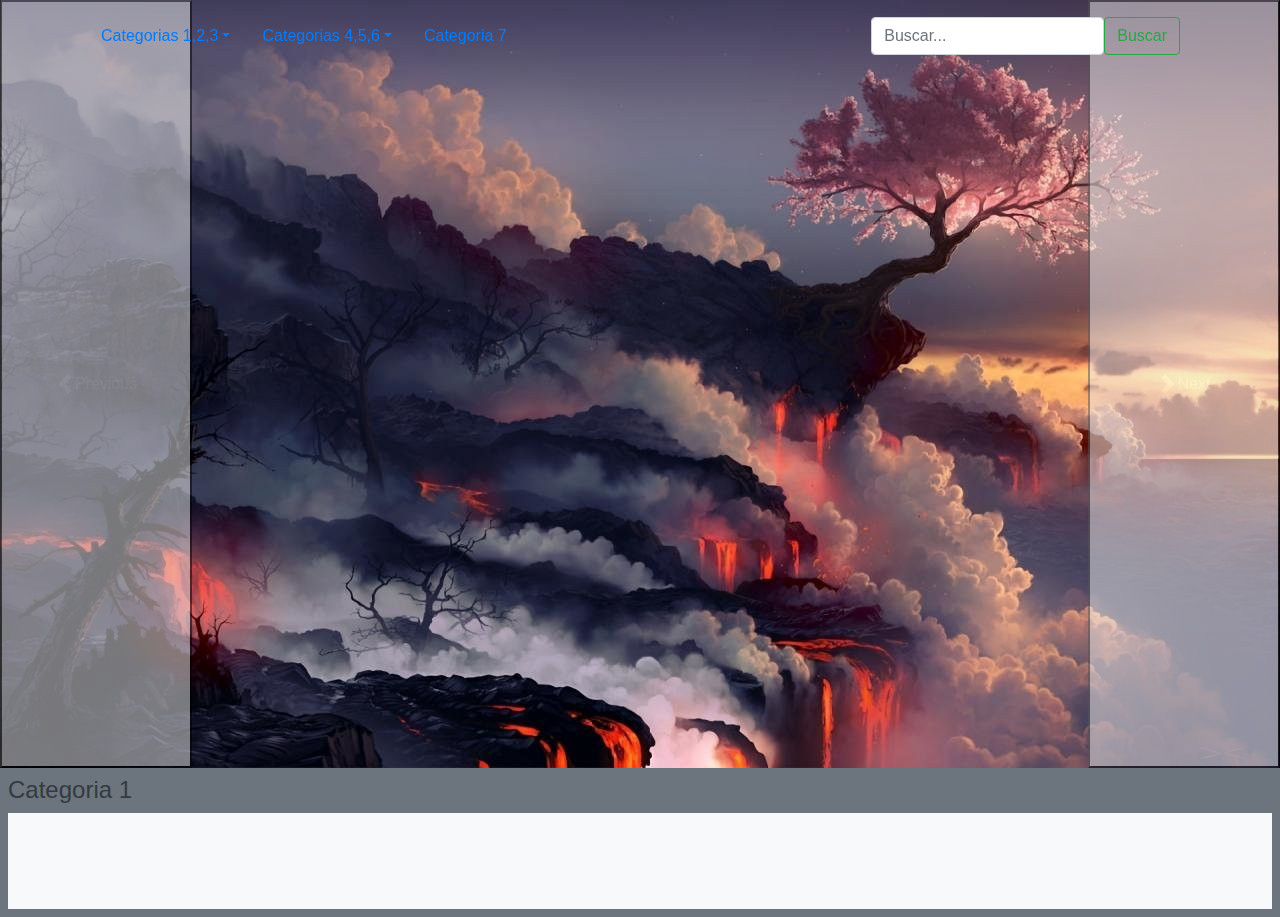
==== commit 6fc5d944: "Traer produtos:{falta poder agragar a carrito}" ====
--- a/client/front.html
+++ b/client/front.html
@@ -1,91 +1,68 @@
 <!DOCTYPE html>
 <html lang="es">
   <head>
-    <link
-      href="https://cdn.jsdelivr.net/npm/bootstrap@5.1.1/dist/css/bootstrap.min.css"
-      rel="stylesheet"
-      integrity="sha384-F3w7mX95PdgyTmZZMECAngseQB83DfGTowi0iMjiWaeVhAn4FJkqJByhZMI3AhiU"
-      crossorigin="anonymous"
-    />
-    <script
-      src="https://cdn.jsdelivr.net/npm/bootstrap@5.1.1/dist/js/bootstrap.bundle.min.js"
-      integrity="sha384-/bQdsTh/da6pkI1MST/rWKFNjaCP5gBSY4sEBT38Q/9RBh9AH40zEOg7Hlq2THRZ"
-      crossorigin="anonymous"
-    ></script>
+    <link href="https://cdn.jsdelivr.net/npm/bootstrap@5.0.2/dist/css/bootstrap.min.css" rel="stylesheet" integrity="sha384-EVSTQN3/azprG1Anm3QDgpJLIm9Nao0Yz1ztcQTwFspd3yD65VohhpuuCOmLASjC" crossorigin="anonymous">
+    <link rel="stylesheet" href="bootstrap/css/bootstrap.min.css">
     <meta charset="UTF-8" />
     <meta http-equiv="X-UA-Compatible" content="IE=edge" />
     <meta name="viewport" content="width=device-width, initial-scale=1.0" />
     <title>E-comerce</title>
   </head>
-  <body
-    class="container-fluid bg-secondary bg-gradient p-2 text-dark bg-opacity-75"
-  >
+  <body class="bg-secondary bg-gradient text-dark bg-opacity-75 mx-0">
     <!--Menu con Scroll-->
-    <nav id="navbar-example2" class="navbar bg-dark navbar-light fixed-top">
-      <!--Botones-->
-      <ul class="nav nav-pills">
-        <li class="nav-item dropdown">
-          <a
-            class="nav-link dropdown-toggle"
-            data-bs-toggle="dropdown"
-            href="#dropdownMenu"
-            role="button"
-            aria-expanded="false"
-            >Categorias 1,2,3</a
-          >
-          <ul class="dropdown-menu" id="dropdownMenu">
-            <li>
-              <a class="dropdown-item" href="#scrollspyHeading1">Categoria 1</a>
-            </li>
-            <li>
-              <a class="dropdown-item" href="#scrollspyHeading2">Categoria 2</a>
-            </li>
-            <li>
-              <a class="dropdown-item" href="#scrollspyHeading3">Categoria 3</a>
-            </li>
-          </ul>
-        </li>
+    <nav id="navbar-example2" class="navbar bg-transparent navbar-light fixed-top p-3">
+        <div class="container">
+          <!--Botones-->
+        <ul class="nav nav-pills">
+          <li class="nav-item dropdown">
+            <a class="nav-link dropdown-toggle" data-bs-toggle="dropdown" href="#dropdownMenu" role="button" aria-expanded="false">Categorias 1,2,3</a>
+            <ul class="dropdown-menu" id="dropdownMenu">
+              <li>
+                <a class="dropdown-item text-dark" href="#scrollspyHeading1">Categoria 1</a>
+              </li>
+              <li>
+                <a class="dropdown-item text-dark" href="#scrollspyHeading2">Categoria 2</a>
+              </li>
+              <li>
+                <a class="dropdown-item text-dark" href="#scrollspyHeading3">Categoria 3</a>
+              </li>
+            </ul>
+          </li>
 
-        <li class="nav-item dropdown">
-          <a
-            class="nav-link dropdown-toggle"
-            data-bs-toggle="dropdown"
-            href="#"
-            role="button"
-            aria-expanded="false"
-            >Categorias 4,5,6</a
-          >
-          <ul class="dropdown-menu">
-            <li>
-              <a class="dropdown-item" href="#scrollspyHeading4">Categoria 4</a>
-            </li>
-            <li>
-              <a class="dropdown-item" href="#scrollspyHeading5">Categoria 5</a>
-            </li>
-            <li>
-              <a class="dropdown-item" href="#scrollspyHeading6">Categoria 6</a>
-            </li>
-          </ul>
-        </li>
+          <li class="nav-item dropdown">
+            <a class="nav-link dropdown-toggle" data-bs-toggle="dropdown" href="#" role="button" aria-expanded="false">Categorias 4,5,6</a>
+            <ul class="dropdown-menu">
+              <li>
+                <a class="dropdown-item" href="#scrollspyHeading4">Categoria 4</a>
+              </li>
+              <li>
+                <a class="dropdown-item" href="#scrollspyHeading5">Categoria 5</a>
+              </li>
+              <li>
+                <a class="dropdown-item" href="#scrollspyHeading6">Categoria 6</a>
+              </li>
+            </ul>
+          </li>
 
-        <li class="nav-item">
-          <a class="nav-link" href="#scrollspyHeading7">Categoria 7</a>
-        </li>
-      </ul>
-      <!--Buscador-->
-      <nav class="">
-        <div class="container-fluid">
-          <form class="d-flex">
-            <input
-              class="form-control me-2"
-              type="search"
-              placeholder="Buscar..."
-              aria-label="Search"
-            />
-            <button class="btn btn-outline-success" type="submit">
-              Buscar
-            </button>
-          </form>
+          <li class="nav-item">
+            <a class="nav-link" href="#scrollspyHeading7">Categoria 7</a>
+          </li>
+        </ul>
+        <!--Buscador-->
+        <nav class="">
+          <div class="container-fluid">
+            <form class="d-flex">
+              <input
+                class="form-control me-2"
+                type="search"
+                placeholder="Buscar..."
+                aria-label="Search"
+              />
+              <button class="btn btn-outline-success" type="submit">
+                Buscar
+              </button>
+            </form>
+          </div>
         </div>
       </nav>
     </nav>
@@ -93,7 +70,7 @@
     <!--Scroll de Imagenes-->
     <div
       id="carouselExampleInterval"
-      class="carousel slide border border-dark"
+      class="carousel mx-0"
       data-bs-ride="carousel"
     >
       <div class="carousel-inner">
@@ -135,536 +112,21 @@
       class="scrollspy-example"
       tabindex="0"
     >
-      <h4 id="scrollspyHeading1">Categoria 1</h4>
-      <main class="container-fluid bg-secondary bg-gradient p-2 text-dark">
-        <div
-          class="
-            album
-            py-5
-            bg-light bg-secondary bg-gradient
-            p-2
-            text-dark
-            bg-opacity-75
-          "
-        >
+      <main id="scrollspyHeading1" class="container-fluid bg-secondary bg-gradient p-2 text-dark">
+        <h4 >Categoria 1</h4>
+        <div class="album py-5 bg-light bg-secondary bg-gradient p-2 text-dark bg-opacity-75">
           <div class="container">
-            <div class="row row-cols-1 row-cols-sm-2 row-cols-md-3 g-3">
+            <div class="row row-cols-1 row-cols-sm-2 row-cols-md-3 g-3" id="section">
               <!--Publicaciones-->
-              <div class="col">
-                <div data-aos="zoom-out" class="card shadow-sm">
-                  <!--Imagen del producto-->
-                  <img
-                    src="frontend/imagen1.jpg"
-                    class="card-img-top"
-                    alt="..."
-                  />
-
-                  <!--Descripcion de la publicacion-->
-                  <div class="card-body">
-                    <p class="card-text">
-                      This is a wider card with supporting text below as a
-                      natural lead-in to additional content. This content is a
-                      little bit longer.
-                    </p>
-                    <!--Botones de Editar y Marcar sin Stock-->
-                    <div
-                      class="d-flex justify-content-between align-items-center"
-                    >
-                      <div class="btn-group">
-                        <button type="button" class="btn btn-outline-danger">
-                          Marcar sin Stock
-                        </button>
-                        <button type="button" class="btn btn-outline-success">
-                          Editar
-                        </button>
-                        <!--Tiempo en la esquina inferior derecha-->
-                      </div>
-                      <small class="text-muted">1 hora</small>
-                    </div>
-                  </div>
-                </div>
-              </div>
-              <div class="col">
-                <div data-aos="zoom-out" class="card shadow-sm">
-                  <!--Imagen del producto-->
-                  <img
-                    src="frontend/imagen1.jpg"
-                    class="card-img-top"
-                    alt="..."
-                  />
-
-                  <!--Descripcion de la publicacion-->
-                  <div class="card-body">
-                    <p class="card-text">
-                      This is a wider card with supporting text below as a
-                      natural lead-in to additional content. This content is a
-                      little bit longer.
-                    </p>
-                    <!--Botones de Editar y Marcar sin Stock-->
-                    <div
-                      class="d-flex justify-content-between align-items-center"
-                    >
-                      <div class="btn-group">
-                        <button type="button" class="btn btn-outline-danger">
-                          Marcar sin Stock
-                        </button>
-                        <button type="button" class="btn btn-outline-success">
-                          Editar
-                        </button>
-                        <!--Tiempo en la esquina inferior derecha-->
-                      </div>
-                      <small class="text-muted">1 hora</small>
-                    </div>
-                  </div>
-                </div>
-              </div>
-              <div class="col">
-                <div data-aos="zoom-out" class="card shadow-sm">
-                  <!--Imagen del producto-->
-                  <img
-                    src="frontend/imagen1.jpg"
-                    class="card-img-top"
-                    alt="..."
-                  />
-
-                  <!--Descripcion de la publicacion-->
-                  <div class="card-body">
-                    <p class="card-text">
-                      This is a wider card with supporting text below as a
-                      natural lead-in to additional content. This content is a
-                      little bit longer.
-                    </p>
-                    <!--Botones de Editar y Marcar sin Stock-->
-                    <div
-                      class="d-flex justify-content-between align-items-center"
-                    >
-                      <div class="btn-group">
-                        <button type="button" class="btn btn-outline-danger">
-                          Marcar sin Stock
-                        </button>
-                        <button type="button" class="btn btn-outline-success">
-                          Editar
-                        </button>
-                        <!--Tiempo en la esquina inferior derecha-->
-                      </div>
-                      <small class="text-muted">1 hora</small>
-                    </div>
-                  </div>
-                </div>
-              </div>
-              <div class="col">
-                <div data-aos="zoom-out" class="card shadow-sm">
-                  <!--Imagen del producto-->
-                  <img
-                    src="frontend/imagen1.jpg"
-                    class="card-img-top"
-                    alt="..."
-                  />
-
-                  <!--Descripcion de la publicacion-->
-                  <div class="card-body">
-                    <p class="card-text">
-                      This is a wider card with supporting text below as a
-                      natural lead-in to additional content. This content is a
-                      little bit longer.
-                    </p>
-                    <!--Botones de Editar y Marcar sin Stock-->
-                    <div
-                      class="d-flex justify-content-between align-items-center"
-                    >
-                      <div class="btn-group">
-                        <button type="button" class="btn btn-outline-danger">
-                          Marcar sin Stock
-                        </button>
-                        <button type="button" class="btn btn-outline-success">
-                          Editar
-                        </button>
-                        <!--Tiempo en la esquina inferior derecha-->
-                      </div>
-                      <small class="text-muted">1 hora</small>
-                    </div>
-                  </div>
-                </div>
-              </div>
-              <div class="col">
-                <div data-aos="zoom-out" class="card shadow-sm">
-                  <!--Imagen del producto-->
-                  <img src=frontend/imagen1.jpg class="card-img-top" alt="..."
-                  />
-
-                  <!--Descripcion de la publicacion-->
-                  <div class="card-body">
-                    <p class="card-text">
-                      This is a wider card with supporting text below as a
-                      natural lead-in to additional content. This content is a
-                      little bit longer.
-                    </p>
-                    <!--Botones de Editar y Marcar sin Stock-->
-                    <div
-                      class="d-flex justify-content-between align-items-center"
-                    >
-                      <div class="btn-group">
-                        <button type="button" class="btn btn-outline-danger">
-                          Marcar sin Stock
-                        </button>
-                        <button type="button" class="btn btn-outline-success">
-                          Editar
-                        </button>
-                        <!--Tiempo en la esquina inferior derecha-->
-                      </div>
-                      <small class="text-muted">1 hora</small>
-                    </div>
-                  </div>
-                </div>
-              </div>
-              <div class="col">
-                <div data-aos="zoom-out" class="card shadow-sm">
-                  <!--Imagen del producto-->
-                  <img src=frontend/imagen1.jpg class="card-img-top" alt="..."
-                  />
-
-                  <!--Descripcion de la publicacion-->
-                  <div class="card-body">
-                    <p class="card-text">
-                      This is a wider card with supporting text below as a
-                      natural lead-in to additional content. This content is a
-                      little bit longer.
-                    </p>
-                    <!--Botones de Editar y Marcar sin Stock-->
-                    <div
-                      class="d-flex justify-content-between align-items-center"
-                    >
-                      <div class="btn-group">
-                        <button type="button" class="btn btn-outline-danger">
-                          Marcar sin Stock
-                        </button>
-                        <button type="button" class="btn btn-outline-success">
-                          Editar
-                        </button>
-                        <!--Tiempo en la esquina inferior derecha-->
-                      </div>
-                      <small class="text-muted">1 hora</small>
-                    </div>
-                  </div>
-                </div>
-              </div>
             </div>
           </div>
         </div>
       </main>
 
-      <h4 id="scrollspyHeading2">Categoria 2</h4>
-      <main class="container-fluid bg-secondary bg-gradient p-2 text-dark">
-        <div
-          class="
-            album
-            py-5
-            bg-light bg-secondary bg-gradient
-            p-2
-            text-dark
-            bg-opacity-75
-          "
-        >
-          <div class="container">
-            <div class="row row-cols-1 row-cols-sm-2 row-cols-md-3 g-3">
-              <div class="col">
-                <div data-aos="zoom-out" class="card shadow-sm">
-                  <!--Imagen del producto-->
-                  <img src=frontend/imagen1.jpg class="card-img-top" alt="..."
-                  />
-
-                  <!--Descripcion de la publicacion-->
-                  <div class="card-body">
-                    <p class="card-text">
-                      This is a wider card with supporting text below as a
-                      natural lead-in to additional content. This content is a
-                      little bit longer.
-                    </p>
-                    <!--Botones de Editar y Marcar sin Stock-->
-                    <div
-                      class="d-flex justify-content-between align-items-center"
-                    >
-                      <div class="btn-group">
-                        <button type="button" class="btn btn-outline-danger">
-                          Marcar sin Stock
-                        </button>
-                        <button type="button" class="btn btn-outline-success">
-                          Editar
-                        </button>
-                        <!--Tiempo en la esquina inferior derecha-->
-                      </div>
-                      <small class="text-muted">1 hora</small>
-                    </div>
-                  </div>
-                </div>
-              </div>
-            </div>
-          </div>
-        </div>
-      </main>
-      <h4 id="scrollspyHeading3">Categoria 3</h4>
-      <main class="container-fluid bg-secondary bg-gradient p-2 text-dark">
-        <div
-          class="
-            album
-            py-5
-            bg-light bg-secondary bg-gradient
-            p-2
-            text-dark
-            bg-opacity-75
-          "
-        >
-          <div class="container">
-            <div class="row row-cols-1 row-cols-sm-2 row-cols-md-3 g-3">
-              <div class="col">
-                <div data-aos="zoom-out" class="card shadow-sm">
-                  <!--Imagen del producto-->
-                  <img src=frontend/imagen1.jpg class="card-img-top" alt="..."
-                  />
-
-                  <!--Descripcion de la publicacion-->
-                  <div class="card-body">
-                    <p class="card-text">
-                      This is a wider card with supporting text below as a
-                      natural lead-in to additional content. This content is a
-                      little bit longer.
-                    </p>
-                    <!--Botones de Editar y Marcar sin Stock-->
-                    <div
-                      class="d-flex justify-content-between align-items-center"
-                    >
-                      <div class="btn-group">
-                        <button type="button" class="btn btn-outline-danger">
-                          Marcar sin Stock
-                        </button>
-                        <button type="button" class="btn btn-outline-success">
-                          Editar
-                        </button>
-                        <!--Tiempo en la esquina inferior derecha-->
-                      </div>
-                      <small class="text-muted">1 hora</small>
-                    </div>
-                  </div>
-                </div>
-              </div>
-            </div>
-          </div>
-        </div>
-      </main>
-      <h4 id="scrollspyHeading4">Categoria 4</h4>
-      <main class="container-fluid bg-secondary bg-gradient p-2 text-dark">
-        <div
-          class="
-            album
-            py-5
-            bg-light bg-secondary bg-gradient
-            p-2
-            text-dark
-            bg-opacity-75
-          "
-        >
-          <div class="container">
-            <div class="row row-cols-1 row-cols-sm-2 row-cols-md-3 g-3">
-              <div class="col">
-                <div data-aos="zoom-out" class="card shadow-sm">
-                  <!--Imagen del producto-->
-                  <img src=frontend/imagen1.jpg class="card-img-top" alt="..."
-                  />
-
-                  <!--Descripcion de la publicacion-->
-                  <div class="card-body">
-                    <p class="card-text">
-                      This is a wider card with supporting text below as a
-                      natural lead-in to additional content. This content is a
-                      little bit longer.
-                    </p>
-                    <!--Botones de Editar y Marcar sin Stock-->
-                    <div
-                      class="d-flex justify-content-between align-items-center"
-                    >
-                      <div class="btn-group">
-                        <button type="button" class="btn btn-outline-danger">
-                          Marcar sin Stock
-                        </button>
-                        <button type="button" class="btn btn-outline-success">
-                          Editar
-                        </button>
-                        <!--Tiempo en la esquina inferior derecha-->
-                      </div>
-                      <small class="text-muted">1 hora</small>
-                    </div>
-                  </div>
-                </div>
-              </div>
-            </div>
-          </div>
-        </div>
-      </main>
-      <li><hr class="dropdown-divider" /></li>
-      <h4 id="scrollspyHeading5">Categoria 5</h4>
-      <main class="container-fluid bg-secondary bg-gradient p-2 text-dark">
-        <div
-          class="
-            album
-            py-5
-            bg-light bg-secondary bg-gradient
-            p-2
-            text-dark
-            bg-opacity-75
-          "
-        >
-          <div class="container">
-            <div class="row row-cols-1 row-cols-sm-2 row-cols-md-3 g-3">
-              <div class="col">
-                <div data-aos="zoom-out" class="card shadow-sm">
-                  <!--Imagen del producto-->
-                  <img src=frontend/imagen1.jpg class="card-img-top" alt="..."
-                  />
-
-                  <!--Descripcion de la publicacion-->
-                  <div class="card-body">
-                    <p class="card-text">
-                      This is a wider card with supporting text below as a
-                      natural lead-in to additional content. This content is a
-                      little bit longer.
-                    </p>
-                    <!--Botones de Editar y Marcar sin Stock-->
-                    <div
-                      class="d-flex justify-content-between align-items-center"
-                    >
-                      <div class="btn-group">
-                        <button type="button" class="btn btn-outline-danger">
-                          Marcar sin Stock
-                        </button>
-                        <button type="button" class="btn btn-outline-success">
-                          Editar
-                        </button>
-                        <!--Tiempo en la esquina inferior derecha-->
-                      </div>
-                      <small class="text-muted">1 hora</small>
-                    </div>
-                  </div>
-                </div>
-              </div>
-            </div>
-          </div>
-        </div>
-      </main>
-      <h4 id="scrollspyHeading6">Categoria 6</h4>
-      <main>
-        <div
-          class="
-            album
-            py-5
-            bg-light bg-secondary bg-gradient
-            p-2
-            text-dark
-            bg-opacity-75
-          "
-        >
-          <div class="container">
-            <div class="row row-cols-1 row-cols-sm-2 row-cols-md-3 g-3">
-              <div class="col">
-                <div data-aos="zoom-out" class="card shadow-sm">
-                  <!--Imagen del producto-->
-                  <img src=frontend/imagen1.jpg class="card-img-top" alt="..."
-                  />
-
-                  <!--Descripcion de la publicacion-->
-                  <div class="card-body">
-                    <p class="card-text">
-                      This is a wider card with supporting text below as a
-                      natural lead-in to additional content. This content is a
-                      little bit longer.
-                    </p>
-                    <!--Botones de Editar y Marcar sin Stock-->
-                    <div
-                      class="d-flex justify-content-between align-items-center"
-                    >
-                      <div class="btn-group">
-                        <button type="button" class="btn btn-outline-danger">
-                          Marcar sin Stock
-                        </button>
-                        <button type="button" class="btn btn-outline-success">
-                          Editar
-                        </button>
-                        <!--Tiempo en la esquina inferior derecha-->
-                      </div>
-                      <small class="text-muted">1 hora</small>
-                    </div>
-                  </div>
-                </div>
-              </div>
-            </div>
-          </div>
-        </div>
-      </main>
-      <h4 id="scrollspyHeading7">Categoria 7</h4>
-      <main class="container-fluid bg-secondary bg-gradient p-2 text-dark">
-        <div
-          class="
-            album
-            py-5
-            bg-light bg-secondary bg-gradient
-            p-2
-            text-dark
-            bg-opacity-75
-          "
-        >
-          <div class="container">
-            <div class="row row-cols-1 row-cols-sm-2 row-cols-md-3 g-3">
-              <div class="col">
-                <div data-aos="zoom-out" class="card shadow-sm">
-                  <!--Imagen del producto-->
-                  <img src=frontend/imagen1.jpg class="card-img-top" alt="..."
-                  />
-
-                  <!--Descripcion de la publicacion-->
-                  <div class="card-body">
-                    <p class="card-text">
-                      This is a wider card with supporting text below as a
-                      natural lead-in to additional content. This content is a
-                      little bit longer.
-                    </p>
-                    <!--Botones de Editar y Marcar sin Stock-->
-                    <div
-                      class="d-flex justify-content-between align-items-center"
-                    >
-                      <div class="btn-group">
-                        <button type="button" class="btn btn-outline-danger">
-                          Marcar sin Stock
-                        </button>
-                        <button type="button" class="btn btn-outline-success">
-                          Editar
-                        </button>
-                        <!--Tiempo en la esquina inferior derecha-->
-                      </div>
-                      <small class="text-muted">1 hora</small>
-                    </div>
-                  </div>
-                </div>
-              </div>
-            </div>
-          </div>
-        </div>
-      </main>
-      <script
-        src="https://cdn.jsdelivr.net/npm/bootstrap@5.1.1/dist/js/bootstrap.bundle.min.js"
-        integrity="sha384-/bQdsTh/da6pkI1MST/rWKFNjaCP5gBSY4sEBT38Q/9RBh9AH40zEOg7Hlq2THRZ"
-        crossorigin="anonymous"
-      ></script>
-      <script>
-        AOS.init();
-      </script>
-    </div>
-    <script
-      src="https://cdn.jsdelivr.net/npm/bootstrap@5.1.1/dist/js/bootstrap.bundle.min.js"
-      integrity="sha384-/bQdsTh/da6pkI1MST/rWKFNjaCP5gBSY4sEBT38Q/9RBh9AH40zEOg7Hlq2THRZ"
-      crossorigin="anonymous"
-    ></script>
-    <script src="https://unpkg.com/aos@next/dist/aos.js"></script>
-    <script>
-      AOS.init();
-    </script>
+      <script src="bootstrap/js/jquery.js"></script>
+      <script src="https://cdn.jsdelivr.net/npm/@popperjs/core@2.9.2/dist/umd/popper.min.js" integrity="sha384-IQsoLXl5PILFhosVNubq5LC7Qb9DXgDA9i+tQ8Zj3iwWAwPtgFTxbJ8NT4GN1R8p" crossorigin="anonymous"></script>
+      <script src="https://cdn.jsdelivr.net/npm/bootstrap@5.0.2/dist/js/bootstrap.min.js" integrity="sha384-cVKIPhGWiC2Al4u+LWgxfKTRIcfu0JTxR+EQDz/bgldoEyl4H0zUF0QKbrJ0EcQF" crossorigin="anonymous"></script>
+      <script src="frontend/js/front.js"></script>
+    
   </body>
 </html>
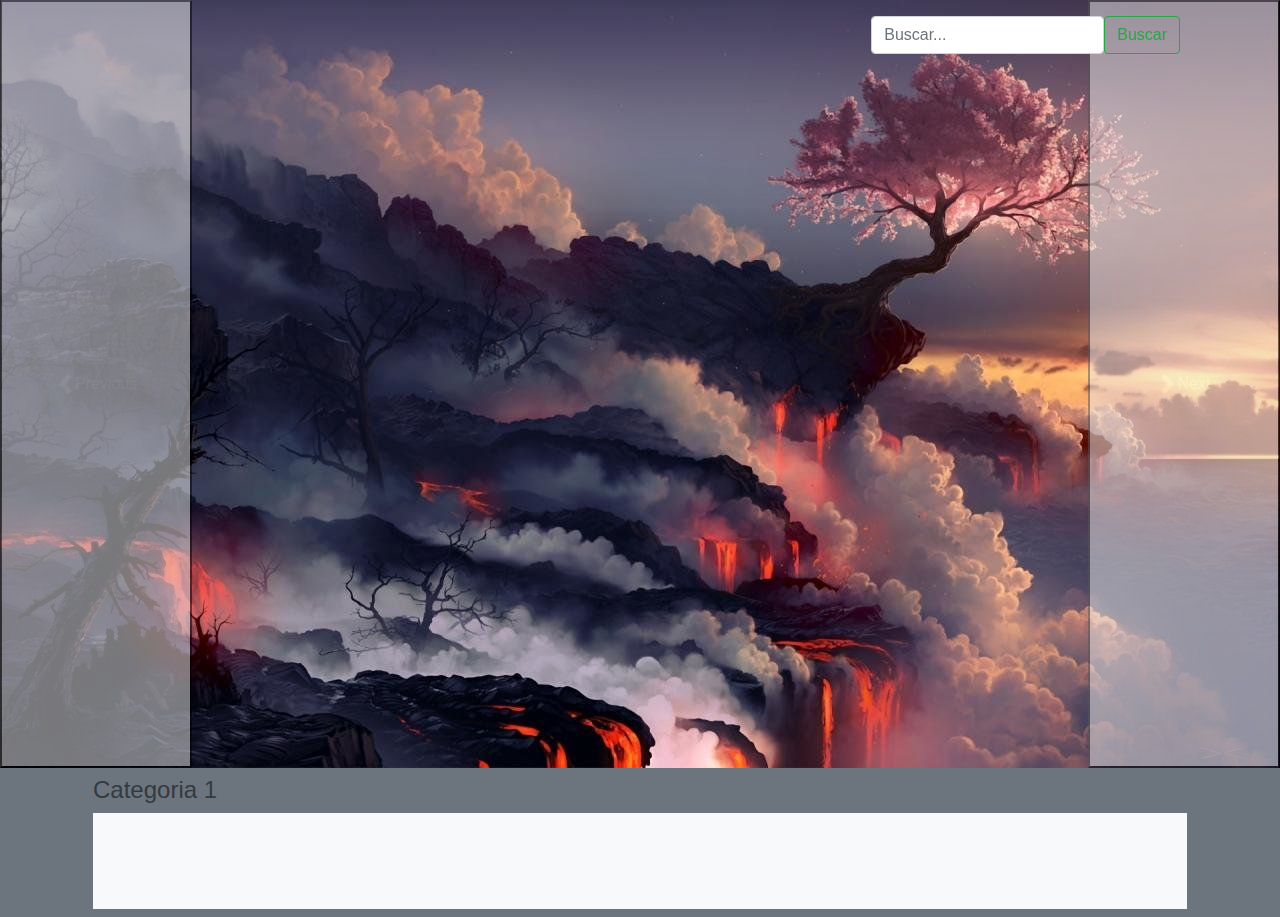
==== commit ecd0439b: "Navbar y secciones" ====
--- a/client/front.html
+++ b/client/front.html
@@ -14,22 +14,13 @@
         <div class="container">
           <!--Botones-->
         <ul class="nav nav-pills">
-          <li class="nav-item dropdown">
+          <!-- <li class="nav-item dropdown">
             <a class="nav-link dropdown-toggle" data-bs-toggle="dropdown" href="#dropdownMenu" role="button" aria-expanded="false">Categorias 1,2,3</a>
             <ul class="dropdown-menu" id="dropdownMenu">
-              <li>
-                <a class="dropdown-item text-dark" href="#scrollspyHeading1">Categoria 1</a>
-              </li>
-              <li>
-                <a class="dropdown-item text-dark" href="#scrollspyHeading2">Categoria 2</a>
-              </li>
-              <li>
-                <a class="dropdown-item text-dark" href="#scrollspyHeading3">Categoria 3</a>
-              </li>
             </ul>
-          </li>
+          </li> -->
 
-          <li class="nav-item dropdown">
+          <!-- <li class="nav-item dropdown">
             <a class="nav-link dropdown-toggle" data-bs-toggle="dropdown" href="#" role="button" aria-expanded="false">Categorias 4,5,6</a>
             <ul class="dropdown-menu">
               <li>
@@ -42,11 +33,7 @@
                 <a class="dropdown-item" href="#scrollspyHeading6">Categoria 6</a>
               </li>
             </ul>
-          </li>
-
-          <li class="nav-item">
-            <a class="nav-link" href="#scrollspyHeading7">Categoria 7</a>
-          </li>
+          </li> -->
         </ul>
         <!--Buscador-->
         <nav class="">
@@ -111,7 +98,9 @@
       data-bs-offset="0"
       class="scrollspy-example"
       tabindex="0"
+      id="section-productos"
     >
+    <div class="container" >
       <main id="scrollspyHeading1" class="container-fluid bg-secondary bg-gradient p-2 text-dark">
         <h4 >Categoria 1</h4>
         <div class="album py-5 bg-light bg-secondary bg-gradient p-2 text-dark bg-opacity-75">
@@ -122,6 +111,7 @@
           </div>
         </div>
       </main>
+    </div>
 
       <script src="bootstrap/js/jquery.js"></script>
       <script src="https://cdn.jsdelivr.net/npm/@popperjs/core@2.9.2/dist/umd/popper.min.js" integrity="sha384-IQsoLXl5PILFhosVNubq5LC7Qb9DXgDA9i+tQ8Zj3iwWAwPtgFTxbJ8NT4GN1R8p" crossorigin="anonymous"></script>
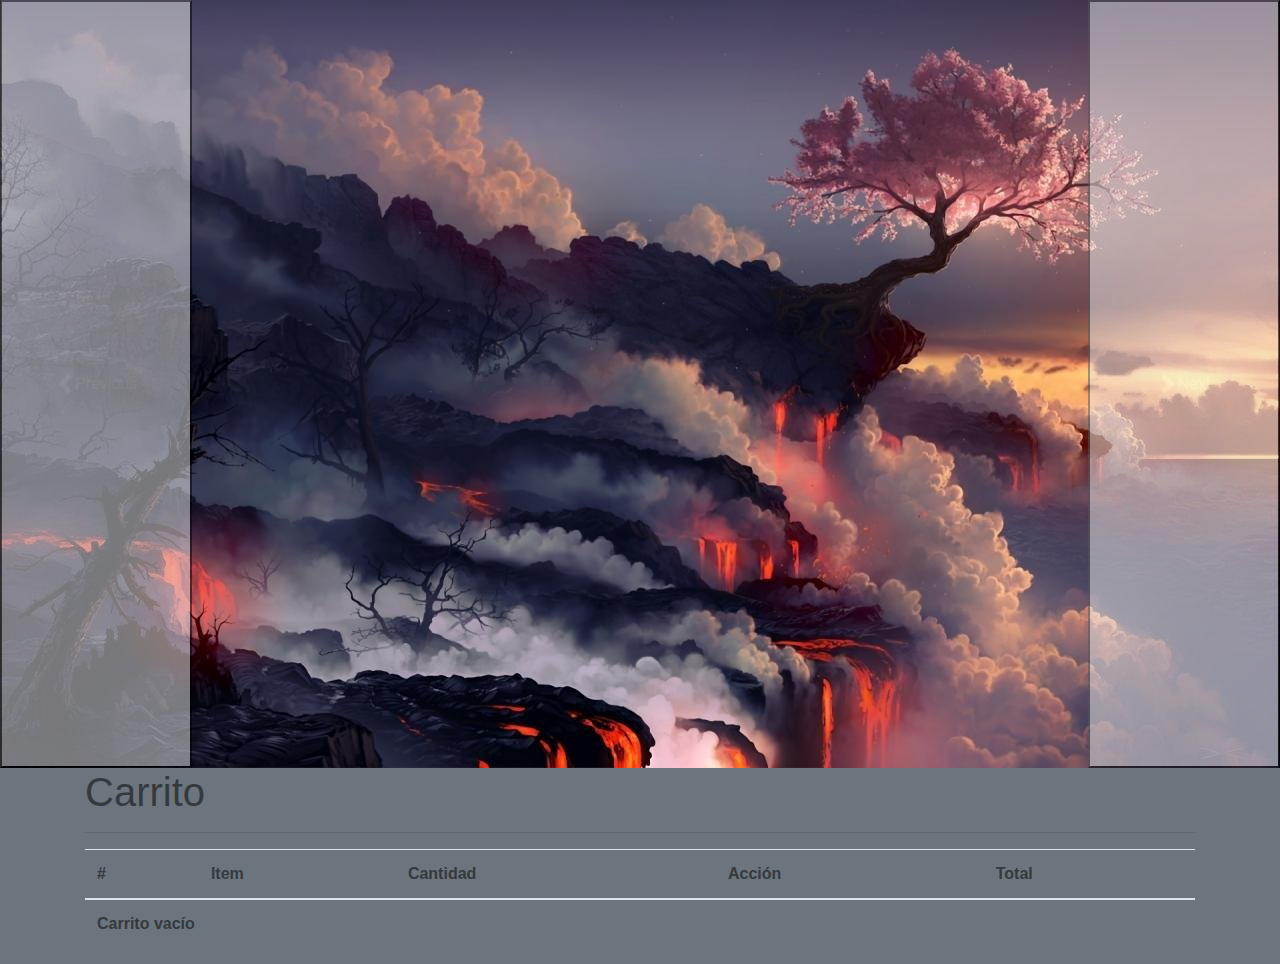
==== commit d9591ea4: "modifique el carrito de compras y traje los datos de los productos de la base de datos para hacer la" ====
--- a/client/front.html
+++ b/client/front.html
@@ -19,37 +19,7 @@
             <ul class="dropdown-menu" id="dropdownMenu">
             </ul>
           </li> -->
-
-          <!-- <li class="nav-item dropdown">
-            <a class="nav-link dropdown-toggle" data-bs-toggle="dropdown" href="#" role="button" aria-expanded="false">Categorias 4,5,6</a>
-            <ul class="dropdown-menu">
-              <li>
-                <a class="dropdown-item" href="#scrollspyHeading4">Categoria 4</a>
-              </li>
-              <li>
-                <a class="dropdown-item" href="#scrollspyHeading5">Categoria 5</a>
-              </li>
-              <li>
-                <a class="dropdown-item" href="#scrollspyHeading6">Categoria 6</a>
-              </li>
-            </ul>
-          </li> -->
         </ul>
-        <!--Buscador-->
-        <nav class="">
-          <div class="container-fluid">
-            <form class="d-flex">
-              <input
-                class="form-control me-2"
-                type="search"
-                placeholder="Buscar..."
-                aria-label="Search"
-              />
-              <button class="btn btn-outline-success" type="submit">
-                Buscar
-              </button>
-            </form>
-          </div>
         </div>
       </nav>
     </nav>
@@ -91,32 +61,86 @@
       </button>
     </div>
 
-    <!--Puclicaciones con sus respectivas categorias-->
-    <div
-      data-bs-spy="scroll"
-      data-bs-target="#navbar-example2"
-      data-bs-offset="0"
-      class="scrollspy-example"
-      tabindex="0"
-      id="section-productos"
-    >
-    <div class="container" >
-      <main id="scrollspyHeading1" class="container-fluid bg-secondary bg-gradient p-2 text-dark">
-        <h4 >Categoria 1</h4>
-        <div class="album py-5 bg-light bg-secondary bg-gradient p-2 text-dark bg-opacity-75">
-          <div class="container">
-            <div class="row row-cols-1 row-cols-sm-2 row-cols-md-3 g-3" id="section">
-              <!--Publicaciones-->
-            </div>
+    <!-- Carrito -->
+    <div class="container carrito">
+      <h1>Carrito</h1>
+      <hr />
+      <table class="table">
+        <thead>
+          <tr>
+            <th scope="col">#</th>
+            <th scope="col">Item</th>
+            <th scope="col">Cantidad</th>
+            <th scope="col">Acción</th>
+            <th scope="col">Total</th>
+          </tr>
+        </thead>
+        <tbody id="items"></tbody>
+        <tfoot>
+          <tr id="footer">
+            <th scope="row" colspan="5">Carrito vacío</th>
+          </tr>
+        </tfoot>
+      </table>
+      <div class="row" id="cards"></div>
+    </div>
+
+    <template id="template-footer">
+      <th scope="row" colspan="2">Total productos</th>
+      <td>10</td>
+      <td>
+        <button class="btn btn-danger btn-sm" id="vaciar-carrito">
+          vaciar todo
+        </button>
+      </td>
+      <td class="font-weight-bold">$ <span>5000</span></td>
+    </template>
+
+    <template id="template-carrito">
+      <tr>
+        <th scope="row">id</th>
+        <td>Café</td>
+        <td>1</td>
+        <td>
+          <button class="btn btn-danger btn-sm">borrar del carrito</button>
+        </td>
+        <td>$ <span>500</span></td>
+      </tr>
+    </template>
+
+    <template id="template-card">
+      <div class="col-12 mb-2 col-md-4">
+        <div class="card">
+          <img src="" alt="" class="card-img-top" />
+          <div class="card-body">
+            <h5>Titulo</h5>
+            <p>precio</p>
+            <h6>Descripcion</h6>
+            <button class="btn btn-dark">Añadir al carrito</button>
           </div>
         </div>
-      </main>
+      </div>
+    </template>
+  </body>
+
+    <!--Puclicaciones con sus respectivas categorias-->
+    <div 
+    data-bs-spy="scroll"  
+    data-bs-target="#navbar-example2"  
+    data-bs-offset="0" 
+    class="scrollspy-example"  
+    tabindex="0"  
+    id="section-productos">
+
+      <div class="container" >
+
     </div>
 
       <script src="bootstrap/js/jquery.js"></script>
       <script src="https://cdn.jsdelivr.net/npm/@popperjs/core@2.9.2/dist/umd/popper.min.js" integrity="sha384-IQsoLXl5PILFhosVNubq5LC7Qb9DXgDA9i+tQ8Zj3iwWAwPtgFTxbJ8NT4GN1R8p" crossorigin="anonymous"></script>
       <script src="https://cdn.jsdelivr.net/npm/bootstrap@5.0.2/dist/js/bootstrap.min.js" integrity="sha384-cVKIPhGWiC2Al4u+LWgxfKTRIcfu0JTxR+EQDz/bgldoEyl4H0zUF0QKbrJ0EcQF" crossorigin="anonymous"></script>
       <script src="frontend/js/front.js"></script>
+      <script src="frontend/carrito.js"></script>
     
   </body>
 </html>
